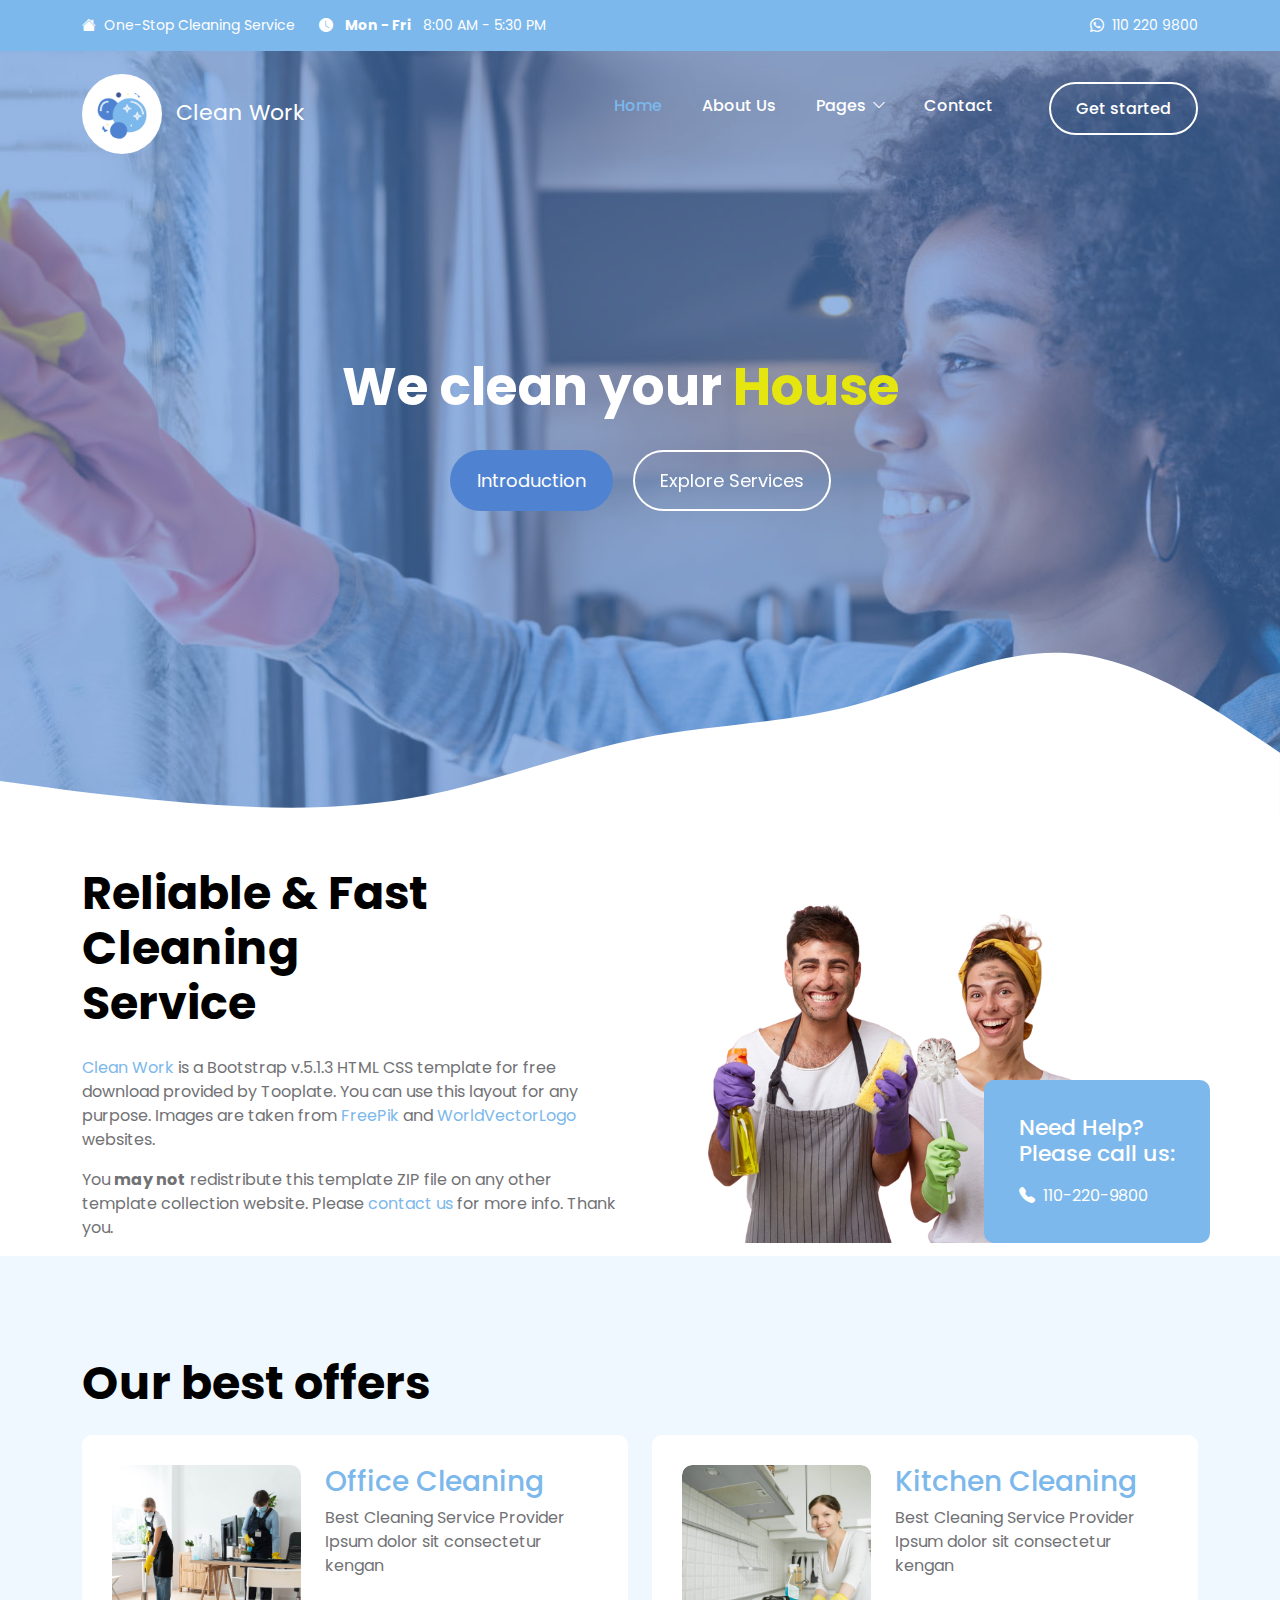
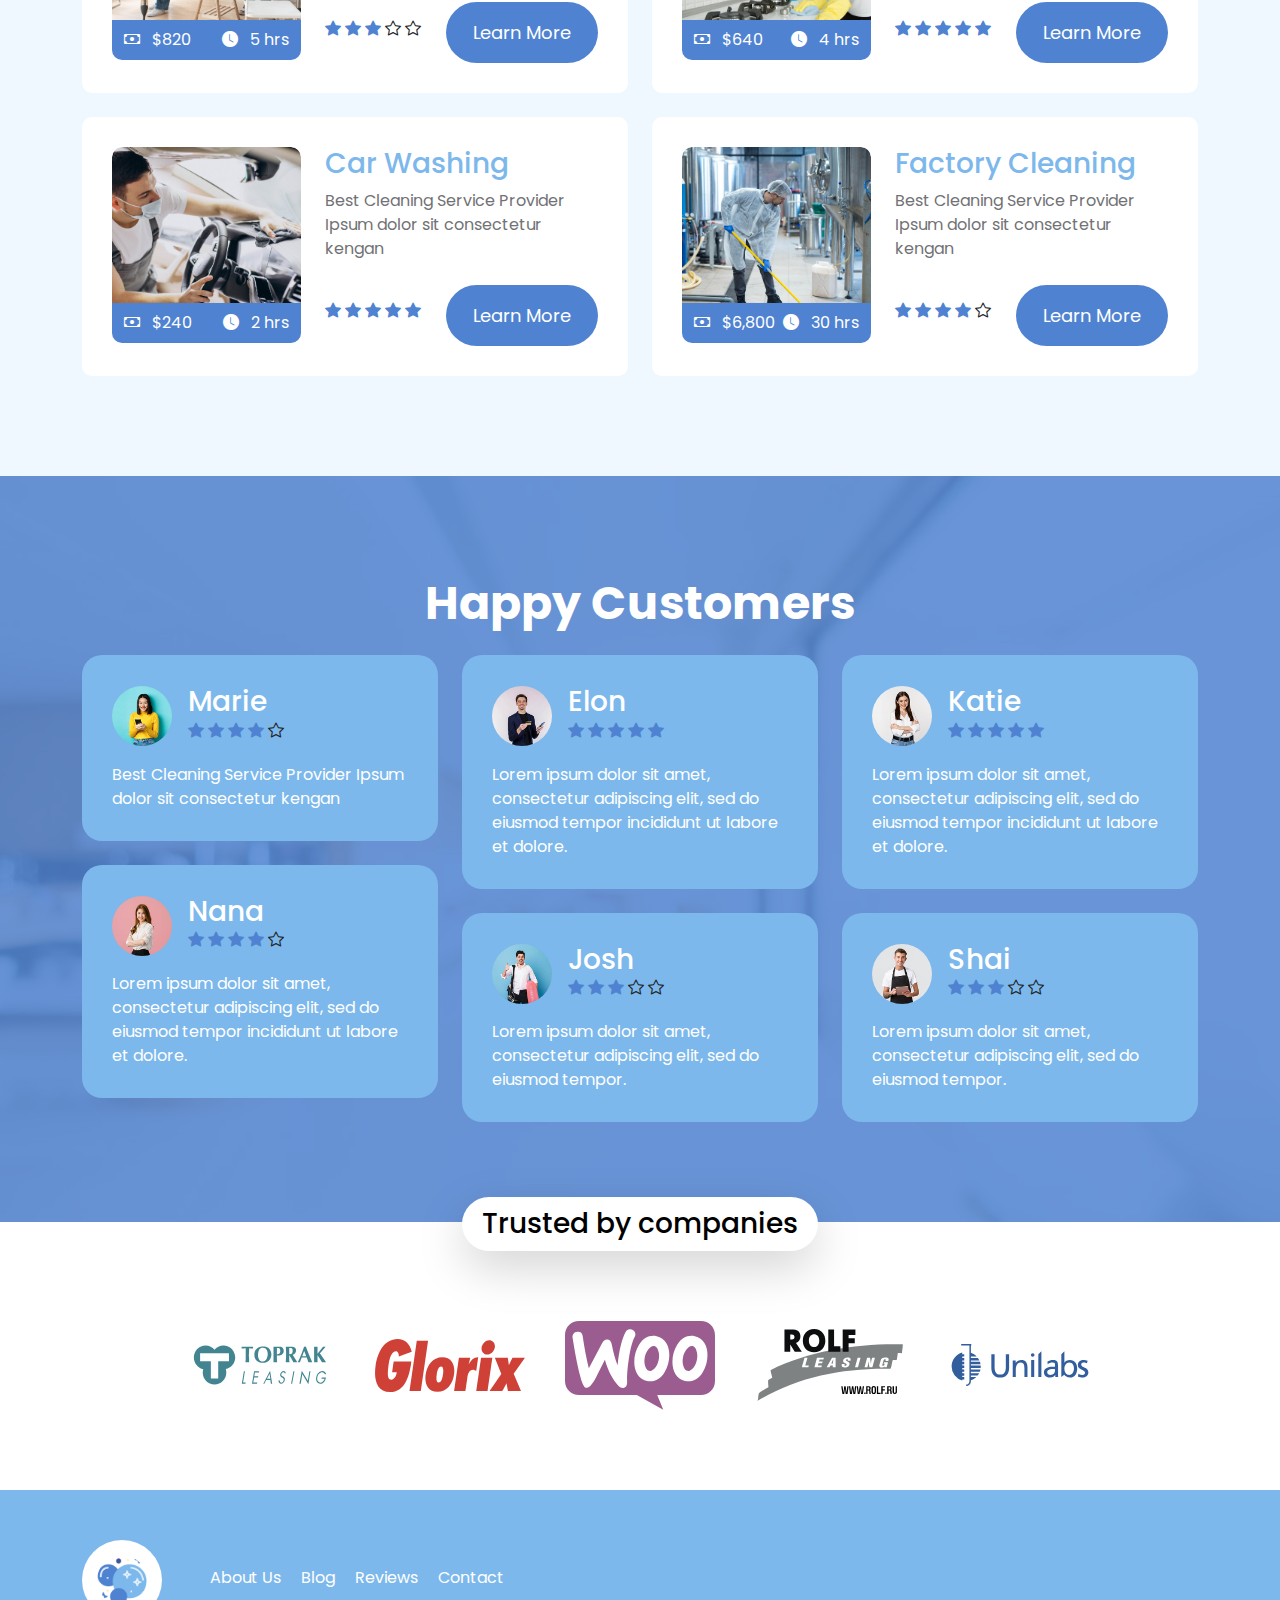
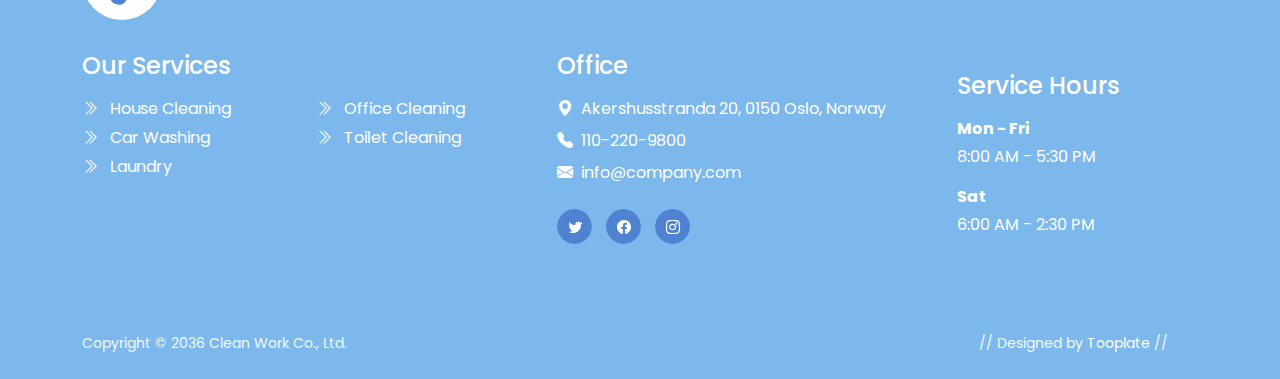
==== index.html @ 223ca3a1 "Initial Set up" ====
<!doctype html>
<html lang="en">
    <head>
        <meta charset="utf-8">
        <meta name="viewport" content="width=device-width, initial-scale=1">

        <meta name="description" content="">
        <meta name="author" content="">

        <title>Clean Work HTML CSS Template</title>

        <!-- CSS FILES -->        
        <link rel="preconnect" href="https://fonts.googleapis.com">
        
        <link rel="preconnect" href="https://fonts.gstatic.com" crossorigin>
        
        <link href="https://fonts.googleapis.com/css2?family=Poppins:ital,wght@0,400;0,500;0,700;1,400&display=swap" rel="stylesheet">

        <link href="css/bootstrap.min.css" rel="stylesheet">

        <link href="css/bootstrap-icons.css" rel="stylesheet">

        <link href="css/tooplate-clean-work.css" rel="stylesheet">

<!--

Tooplate 2132 Clean Work

https://www.tooplate.com/view/2132-clean-work

Free Bootstrap 5 HTML Template

-->
    </head>
    
    <body>

        <header class="site-header">
            <div class="container">
                <div class="row">
                    
                    <div class="col-lg-12 col-12 d-flex flex-wrap">
                        <p class="d-flex me-4 mb-0">
                            <i class="bi-house-fill me-2"></i>
                            One-Stop Cleaning Service
                        </p>

                        <p class="d-flex d-lg-block d-md-block d-none me-4 mb-0">
                            <i class="bi-clock-fill me-2"></i>
                            <strong class="me-2">Mon - Fri</strong> 8:00 AM - 5:30 PM
                        </p>

                        <p class="site-header-icon-wrap text-white d-flex mb-0 ms-auto">
                            <i class="site-header-icon bi-whatsapp me-2"></i>

                            <a href="tel: 110-220-9800" class="text-white">
                                110 220 9800
                            </a>
                        </p>
                    </div>

                </div>
            </div>
        </header>

        <nav class="navbar navbar-expand-lg">
            <div class="container">
                <a class="navbar-brand" href="index.html">
                    <img src="images/bubbles.png" class="logo img-fluid" alt="">

                    <span class="ms-2">Clean Work</span>
                </a>

                <button class="navbar-toggler" type="button" data-bs-toggle="collapse" data-bs-target="#navbarNav" aria-controls="navbarNav" aria-expanded="false" aria-label="Toggle navigation">
                    <span class="navbar-toggler-icon"></span>
                </button>

                <div class="collapse navbar-collapse" id="navbarNav">
                    <ul class="navbar-nav ms-auto">
                        <li class="nav-item">
                            <a class="nav-link active" href="index.html">Home</a>
                        </li>

                        <li class="nav-item">
                            <a class="nav-link" href="about.html">About Us</a>
                        </li>

                        <li class="nav-item dropdown">
                            <a class="nav-link dropdown-toggle" href="#section_5" id="navbarLightDropdownMenuLink" role="button" data-bs-toggle="dropdown" aria-expanded="false">Pages</a>

                            <ul class="dropdown-menu dropdown-menu-light" aria-labelledby="navbarLightDropdownMenuLink">
                                <li><a class="dropdown-item" href="services.html">Our Services</a></li>

                                <li><a class="dropdown-item" href="coming-soon.html">Coming Soon</a></li>

                                <li><a class="dropdown-item" href="page-404.html">Page 404</a></li>
                            </ul>
                        </li>

                        <li class="nav-item">
                            <a class="nav-link" href="contact.html">Contact</a>
                        </li>

                        <li class="nav-item ms-3">
                            <a class="nav-link custom-btn custom-border-btn custom-btn-bg-white btn" href="#">Get started</a>
                        </li>
                    </ul>
                </div>
            </div>
        </nav>

        <main>

            <section class="hero-section hero-section-full-height d-flex justify-content-center align-items-center">
                <div class="section-overlay"></div>

                <div class="container">
                    <div class="row">

                        <div class="col-lg-7 col-12 text-center mx-auto">
                            <h1 class="cd-headline rotate-1 text-white mb-4 pb-2">
                                <span>We clean your</span>
                                <span class="cd-words-wrapper">
                                    <b class="is-visible">House</b>
                                    <b>Office</b>
                                    <b>Kitchen</b>
                                </span>
                            </h1>

                            <a class="custom-btn btn button button--atlas smoothscroll me-3" href="#intro-section">
                                <span>Introduction</span>

                                <div class="marquee" aria-hidden="true">
                                    <div class="marquee__inner">
                                        <span>Introduction</span>
                                        <span>Introduction</span>
                                        <span>Introduction</span>
                                        <span>Introduction</span>
                                    </div>
                                </div>
                            </a>

                            <a class="custom-btn custom-border-btn custom-btn-bg-white btn button button--pan smoothscroll" href="#services-section">
                                <span>Explore Services</span>
                            </a>
                        </div>

                    </div>
                </div>

                <svg xmlns="http://www.w3.org/2000/svg" viewBox="0 0 1440 320"><path fill="#ffffff" fill-opacity="1" d="M0,224L40,229.3C80,235,160,245,240,250.7C320,256,400,256,480,240C560,224,640,192,720,176C800,160,880,160,960,138.7C1040,117,1120,75,1200,80C1280,85,1360,139,1400,165.3L1440,192L1440,320L1400,320C1360,320,1280,320,1200,320C1120,320,1040,320,960,320C880,320,800,320,720,320C640,320,560,320,480,320C400,320,320,320,240,320C160,320,80,320,40,320L0,320Z"></path></svg>
            </section>


            <section class="intro-section" id="intro-section">
                <div class="container">
                    <div class="row justify-content-lg-center align-items-center">

                        <div class="col-lg-6 col-12">
                            <h2 class="mb-4">Reliable &amp; Fast Cleaning <br> Service</h2>

                            <p><a href="#">Clean Work</a> is a Bootstrap v.5.1.3 HTML CSS template for free download provided by Tooplate. You can use this layout for any purpose. Images are taken from <a rel="nofollow" href="https://www.freepik.com/" target="_blank">FreePik</a> and <a rel="nofollow" href="https://worldvectorlogo.com/" target="_blank">WorldVectorLogo</a> websites.</p>
                            <p>You <strong>may not</strong> redistribute this template ZIP file on any other template collection website. Please <a href="https://www.tooplate.com/contact" target="_blank">contact us</a> for more info. Thank you.</p>
                        </div>

                        <div class="col-lg-6 col-12 custom-block-wrap">
                            <img src="images/male-wearing-apron-female-white-t-shirt-smiling-broadly-being-glad-clean.png" class="img-fluid">

                            <div class="custom-block d-flex flex-column">
                                <h6 class="text-white mb-3">Need Help? <br> Please call us:</h6>

                                <p class="d-flex mb-0">
                                    <i class="bi-telephone-fill custom-icon me-2"></i>

                                    <a href="tel: 110-220-9800">
                                        110-220-9800
                                    </a>
                                </p>
                            </div>
                        </div>

                    </div>
                </div>
            </section>


            <section class="services-section section-padding section-bg" id="services-section">                
                <div class="container">
                    <div class="row">

                        <div class="col-lg-12 col-12">
                            <h2 class="mb-4">Our best offers</h2>
                        </div>

                        <div class="col-lg-6 col-12">
                            <div class="services-thumb">
                                <div class="row">
                                    <div class="col-lg-5 col-md-5 col-12">
                                        <div class="services-image-wrap">
                                            <a href="services-detail.html">
                                                <img src="images/services/people-taking-care-office-cleaning.jpg" class="services-image img-fluid" alt="">
                                                <img src="images/services/person-taking-care-office.jpg" class="services-image services-image-hover img-fluid" alt="">

                                                <div class="services-icon-wrap">
                                                    <div class="d-flex justify-content-between align-items-center">
                                                        <p class="text-white mb-0">
                                                            <i class="bi-cash me-2"></i>
                                                            $820
                                                        </p>

                                                        <p class="text-white mb-0">
                                                            <i class="bi-clock-fill me-2"></i>
                                                            5 hrs
                                                        </p>
                                                    </div>                                                    
                                                </div>
                                            </a>
                                        </div>
                                    </div>

                                    <div class="col-lg-7 col-md-7 col-12 d-flex align-items-center">
                                        <div class="services-info mt-4 mt-lg-0 mt-md-0">
                                            <h4 class="services-title mb-1 mb-lg-2">
                                                <a class="services-title-link" href="services-detail.html">Office Cleaning</a>
                                            </h4>

                                            <p>Best Cleaning Service Provider Ipsum dolor sit consectetur kengan</p>

                                            <div class="d-flex flex-wrap align-items-center">
                                                <div class="reviews-icons">
                                                    <i class="bi-star-fill"></i>
                                                    <i class="bi-star-fill"></i>
                                                    <i class="bi-star-fill"></i>
                                                    <i class="bi-star"></i>
                                                    <i class="bi-star"></i>
                                                </div>

                                                <a href="services-detail.html" class="custom-btn btn button button--atlas mt-2 ms-auto">
                                                    <span>Learn More</span>

                                                    <div class="marquee" aria-hidden="true">
                                                        <div class="marquee__inner">
                                                            <span>Learn More</span>
                                                            <span>Learn More</span>
                                                            <span>Learn More</span>
                                                            <span>Learn More</span>
                                                        </div>
                                                    </div>
                                                </a>
                                            </div>
                                        </div>
                                    </div>
                                </div>
                            </div>
                        </div>

                        <div class="col-lg-6 col-12">
                            <div class="services-thumb">
                                <div class="row">
                                    <div class="col-lg-5 col-md-5 col-12">
                                        <div class="services-image-wrap">
                                            <a href="services-detail.html">
                                                <img src="images/services/young-smiling-woman-wearing-rubber-gloves-cleaning-stove.jpg" class="services-image img-fluid" alt="">
                                                <img src="images/services/woman-holding-rag-detergent-cleaning-cooker.jpg" class="services-image services-image-hover img-fluid" alt="">

                                                <div class="services-icon-wrap">
                                                    <div class="d-flex justify-content-between align-items-center">
                                                        <p class="text-white mb-0">
                                                            <i class="bi-cash me-2"></i>
                                                            $640
                                                        </p>

                                                        <p class="text-white mb-0">
                                                            <i class="bi-clock-fill me-2"></i>
                                                            4 hrs
                                                        </p>
                                                    </div>                                                    
                                                </div>
                                            </a>
                                        </div>
                                    </div>

                                    <div class="col-lg-7 col-md-7 col-12 d-flex align-items-center">
                                        <div class="services-info mt-4 mt-lg-0 mt-md-0">
                                            <h4 class="services-title mb-1 mb-lg-2">
                                                <a class="services-title-link" href="services-detail.html">Kitchen Cleaning</a>
                                            </h4>

                                            <p>Best Cleaning Service Provider Ipsum dolor sit consectetur kengan</p>

                                            <div class="d-flex flex-wrap align-items-center">
                                                <div class="reviews-icons">
                                                    <i class="bi-star-fill"></i>
                                                    <i class="bi-star-fill"></i>
                                                    <i class="bi-star-fill"></i>
                                                    <i class="bi-star-fill"></i>
                                                    <i class="bi-star-fill"></i>
                                                </div>

                                                <a href="services-detail.html" class="custom-btn btn button button--atlas mt-2 ms-auto">
                                                    <span>Learn More</span>

                                                    <div class="marquee" aria-hidden="true">
                                                        <div class="marquee__inner">
                                                            <span>Learn More</span>
                                                            <span>Learn More</span>
                                                            <span>Learn More</span>
                                                            <span>Learn More</span>
                                                        </div>
                                                    </div>
                                                </a>
                                            </div>
                                        </div>
                                    </div>
                                </div>
                            </div>
                        </div>

                        <div class="col-lg-6 col-12">
                            <div class="services-thumb mb-lg-0">
                                <div class="row">
                                    <div class="col-lg-5 col-md-5 col-12">
                                        <div class="services-image-wrap">
                                            <a href="services-detail.html">
                                                <img src="images/services/man-polishing-car-inside-car-service.jpg" class="services-image img-fluid" alt="">
                                                <img src="images/services/man-polishing-car-inside.jpg" class="services-image services-image-hover img-fluid" alt="">

                                                <div class="services-icon-wrap">
                                                    <div class="d-flex justify-content-between align-items-center">
                                                        <p class="text-white mb-0">
                                                            <i class="bi-cash me-2"></i>
                                                            $240
                                                        </p>

                                                        <p class="text-white mb-0">
                                                            <i class="bi-clock-fill me-2"></i>
                                                            2 hrs
                                                        </p>
                                                    </div>                                                    
                                                </div>
                                            </a>
                                        </div>
                                    </div>

                                    <div class="col-lg-7 col-md-7 col-12 d-flex align-items-center">
                                        <div class="services-info mt-4 mt-lg-0 mt-md-0">
                                            <h4 class="services-title mb-1 mb-lg-2">
                                                <a class="services-title-link" href="services-detail.html">Car Washing</a>
                                            </h4>

                                            <p>Best Cleaning Service Provider Ipsum dolor sit consectetur kengan</p>

                                            <div class="d-flex flex-wrap align-items-center">
                                                <div class="reviews-icons">
                                                    <i class="bi-star-fill"></i>
                                                    <i class="bi-star-fill"></i>
                                                    <i class="bi-star-fill"></i>
                                                    <i class="bi-star-fill"></i>
                                                    <i class="bi-star-fill"></i>
                                                </div>

                                                <a href="services-detail.html" class="custom-btn btn button button--atlas mt-2 ms-auto">
                                                    <span>Learn More</span>

                                                    <div class="marquee" aria-hidden="true">
                                                        <div class="marquee__inner">
                                                            <span>Learn More</span>
                                                            <span>Learn More</span>
                                                            <span>Learn More</span>
                                                            <span>Learn More</span>
                                                        </div>
                                                    </div>
                                                </a>
                                            </div>
                                        </div>
                                    </div>
                                </div>
                            </div>
                        </div>

                        <div class="col-lg-6 col-12">
                            <div class="services-thumb mb-lg-0">
                                <div class="row">
                                    <div class="col-lg-5 col-md-5 col-12">
                                        <div class="services-image-wrap">
                                            <a href="services-detail.html">
                                                <img src="images/services/professional-industrial-cleaner-protective-uniform-cleaning-floor-food-processing-plant.jpg" class="services-image img-fluid" alt="">
                                                <img src="images/services/close-up-mop-cleaning-industrial-plant-floor.jpg" class="services-image services-image-hover img-fluid" alt="">

                                                <div class="services-icon-wrap">
                                                    <div class="d-flex justify-content-between align-items-center">
                                                        <p class="text-white mb-0">
                                                            <i class="bi-cash me-2"></i>
                                                            $6,800
                                                        </p>

                                                        <p class="text-white mb-0">
                                                            <i class="bi-clock-fill me-2"></i>
                                                            30 hrs
                                                        </p>
                                                    </div>                                                    
                                                </div>
                                            </a>
                                        </div>
                                    </div>

                                    <div class="col-lg-7 col-md-7 col-12 d-flex align-items-center">
                                        <div class="services-info mt-4 mt-lg-0 mt-md-0">
                                            <h4 class="services-title mb-1 mb-lg-2">
                                                <a class="services-title-link" href="services-detail.html">Factory Cleaning</a>
                                            </h4>

                                            <p>Best Cleaning Service Provider Ipsum dolor sit consectetur kengan</p>

                                            <div class="d-flex flex-wrap align-items-center">
                                                <div class="reviews-icons">
                                                    <i class="bi-star-fill"></i>
                                                    <i class="bi-star-fill"></i>
                                                    <i class="bi-star-fill"></i>
                                                    <i class="bi-star-fill"></i>
                                                    <i class="bi-star"></i>
                                                </div>

                                                <a href="services-detail.html" class="custom-btn btn button button--atlas mt-2 ms-auto">
                                                    <span>Learn More</span>

                                                    <div class="marquee" aria-hidden="true">
                                                        <div class="marquee__inner">
                                                            <span>Learn More</span>
                                                            <span>Learn More</span>
                                                            <span>Learn More</span>
                                                            <span>Learn More</span>
                                                        </div>
                                                    </div>
                                                </a>
                                            </div>
                                        </div>
                                    </div>
                                </div>
                            </div>
                        </div>

                    </div>
                </div>
            </section>


            <section class="testimonial-section section-padding section-bg">
                <div class="section-overlay"></div>

                <div class="container">
                    <div class="row">

                        <div class="col-lg-12 col-12 text-center">
                            <h2 class="text-white mb-4">Happy Customers</h2>
                        </div>

                        <div class="col-lg-4 col-12">
                            <div class="featured-block">
                                <div class="d-flex align-items-center mb-3">
                                    <img src="images/avatar/happy-customer-01.jpg" class="avatar-image img-fluid">

                                    <div class="ms-3">
                                        <h4 class="mb-0">Marie</h4>

                                        <div class="reviews-icons mb-1">
                                            <i class="bi-star-fill"></i>
                                            <i class="bi-star-fill"></i>
                                            <i class="bi-star-fill"></i>
                                            <i class="bi-star-fill"></i>
                                            <i class="bi-star"></i>
                                        </div>
                                    </div>
                                </div>

                                <p class="mb-0">Best Cleaning Service Provider Ipsum dolor sit consectetur kengan</p>
                            </div>

                            <div class="featured-block mb-lg-0">
                                <div class="d-flex align-items-center mb-3">
                                    <img src="images/avatar/happy-customer-02.jpg" class="avatar-image img-fluid">

                                    <div class="ms-3">
                                        <h4 class="mb-0">Nana</h4>

                                        <div class="reviews-icons mb-1">
                                            <i class="bi-star-fill"></i>
                                            <i class="bi-star-fill"></i>
                                            <i class="bi-star-fill"></i>
                                            <i class="bi-star-fill"></i>
                                            <i class="bi-star"></i>
                                        </div>
                                    </div>
                                </div>

                                <p class="mb-0">Lorem ipsum dolor sit amet, consectetur adipiscing elit, sed do eiusmod tempor incididunt ut labore et dolore.</p>
                            </div>
                        </div>

                        <div class="col-lg-4 col-12">
                            <div class="featured-block">
                                <div class="d-flex align-items-center mb-3">
                                    <img src="images/avatar/happy-customer-03.jpg" class="avatar-image img-fluid">

                                    <div class="ms-3">
                                        <h4 class="mb-0">Elon</h4>

                                        <div class="reviews-icons mb-1">
                                            <i class="bi-star-fill"></i>
                                            <i class="bi-star-fill"></i>
                                            <i class="bi-star-fill"></i>
                                            <i class="bi-star-fill"></i>
                                            <i class="bi-star-fill"></i>
                                        </div>
                                    </div>
                                </div>

                                <p class="mb-0">Lorem ipsum dolor sit amet, consectetur adipiscing elit, sed do eiusmod tempor incididunt ut labore et dolore.</p>
                            </div>

                            <div class="featured-block mb-lg-0">
                                <div class="d-flex align-items-center mb-3">
                                    <img src="images/avatar/happy-customer-04.jpg" class="avatar-image img-fluid">

                                    <div class="ms-3">
                                        <h4 class="mb-0">Josh</h4>

                                        <div class="reviews-icons mb-1">
                                            <i class="bi-star-fill"></i>
                                            <i class="bi-star-fill"></i>
                                            <i class="bi-star-fill"></i>
                                            <i class="bi-star"></i>
                                            <i class="bi-star"></i>
                                        </div>
                                    </div>
                                </div>

                                <p class="mb-0">Lorem ipsum dolor sit amet, consectetur adipiscing elit, sed do eiusmod tempor.</p>
                            </div>
                        </div>

                        <div class="col-lg-4 col-12">
                            <div class="featured-block">
                                <div class="d-flex align-items-center mb-3">
                                    <img src="images/avatar/happy-customer-05.jpg" class="avatar-image img-fluid">

                                    <div class="ms-3">
                                        <h4 class="mb-0">Katie</h4>

                                        <div class="reviews-icons mb-1">
                                            <i class="bi-star-fill"></i>
                                            <i class="bi-star-fill"></i>
                                            <i class="bi-star-fill"></i>
                                            <i class="bi-star-fill"></i>
                                            <i class="bi-star-fill"></i>
                                        </div>
                                    </div>
                                </div>

                                <p class="mb-0">Lorem ipsum dolor sit amet, consectetur adipiscing elit, sed do eiusmod tempor incididunt ut labore et dolore.</p>
                            </div>

                            <div class="featured-block mb-lg-0">
                                <div class="d-flex align-items-center mb-3">
                                    <img src="images/avatar/happy-customer-06.jpg" class="avatar-image img-fluid">

                                    <div class="ms-3">
                                        <h4 class="mb-0">Shai</h4>

                                        <div class="reviews-icons mb-1">
                                            <i class="bi-star-fill"></i>
                                            <i class="bi-star-fill"></i>
                                            <i class="bi-star-fill"></i>
                                            <i class="bi-star"></i>
                                            <i class="bi-star"></i>
                                        </div>
                                    </div>
                                </div>

                                <p class="mb-0">Lorem ipsum dolor sit amet, consectetur adipiscing elit, sed do eiusmod tempor.</p>
                            </div>
                        </div>

                    </div>
                </div>
            </section>


            <section class="partners-section">
                <div class="container">
                    <div class="row justify-content-center align-items-center">

                        <div class="col-lg-12 col-12">
                            <h4 class="partners-section-title bg-white shadow-lg">Trusted by companies</h4>
                        </div>

                        <div class="col-lg-2 col-md-4 col-6">
                            <img src="images/partners/toprak-leasing.svg" class="partners-image img-fluid">
                        </div>

                        <div class="col-lg-2 col-md-4 col-6">
                            <img src="images/partners/glorix.svg" class="partners-image img-fluid">
                        </div>

                        <div class="col-lg-2 col-md-4 col-6">
                            <img src="images/partners/woocommerce.svg" class="partners-image img-fluid">
                        </div>

                        <div class="col-lg-2 col-md-4 col-6">
                            <img src="images/partners/rolf-leasing.svg" class="partners-image img-fluid">
                        </div>

                        <div class="col-lg-2 col-md-4 col-6">
                            <img src="images/partners/unilabs.svg" class="partners-image img-fluid">
                        </div>

                    </div>
                </div>
            </section>
        </main>


        <footer class="site-footer">
            <div class="container">
                <div class="row">

                    <div class="col-lg-12 col-12 d-flex align-items-center mb-4 pb-2">
                        <div>
                            <img src="images/bubbles.png" class="logo img-fluid" alt="">
                        </div>

                        <ul class="footer-menu d-flex flex-wrap ms-5">
                            <li class="footer-menu-item"><a href="#" class="footer-menu-link">About Us</a></li>

                            <li class="footer-menu-item"><a href="#" class="footer-menu-link">Blog</a></li>

                            <li class="footer-menu-item"><a href="#" class="footer-menu-link">Reviews</a></li>

                            <li class="footer-menu-item"><a href="#" class="footer-menu-link">Contact</a></li>
                        </ul>
                    </div>

                    <div class="col-lg-5 col-12 mb-4 mb-lg-0">
                        <h5 class="site-footer-title mb-3">Our Services</h5>

                        <ul class="footer-menu">
                            <li class="footer-menu-item">
                                <a href="#" class="footer-menu-link">
                                    <i class="bi-chevron-double-right footer-menu-link-icon me-2"></i>
                                    House Cleaning
                                </a>
                            </li>

                            <li class="footer-menu-item">
                                <a href="#" class="footer-menu-link">
                                    <i class="bi-chevron-double-right footer-menu-link-icon me-2"></i>
                                    Car Washing
                                </a>
                            </li>

                            <li class="footer-menu-item">
                                <a href="#" class="footer-menu-link">
                                    <i class="bi-chevron-double-right footer-menu-link-icon me-2"></i>
                                    Laundry
                                </a>
                            </li>

                            <li class="footer-menu-item">
                                <a href="#" class="footer-menu-link">
                                    <i class="bi-chevron-double-right footer-menu-link-icon me-2"></i>
                                    Office Cleaning
                                </a>
                            </li>

                            <li class="footer-menu-item">
                                <a href="#" class="footer-menu-link">
                                    <i class="bi-chevron-double-right footer-menu-link-icon me-2"></i>
                                    Toilet Cleaning
                                </a>
                            </li>
                        </ul>
                    </div>

                    <div class="col-lg-4 col-md-6 col-12 mb-4 mb-lg-0 mb-md-0">
                        <h5 class="site-footer-title mb-3">Office</h5>

                        <p class="text-white d-flex mt-3 mb-2">
                            <i class="bi-geo-alt-fill me-2"></i>
                            Akershusstranda 20, 0150 Oslo, Norway
                        </p>

                        <p class="text-white d-flex mb-2">
                            <i class="bi-telephone-fill me-2"></i>

                            <a href="tel: 110-220-9800" class="site-footer-link">
                                110-220-9800
                            </a>
                        </p>

                        <p class="text-white d-flex">
                            <i class="bi-envelope-fill me-2"></i>

                            <a href="mailto:info@company.com" class="site-footer-link">
                                info@company.com
                            </a>
                        </p>

                        <ul class="social-icon mt-4">
                            <li class="social-icon-item">
                                <a href="#" class="social-icon-link button button--skoll">
                                    <span></span>
                                    <span class="bi-twitter"></span>
                                </a>
                            </li>

                            <li class="social-icon-item">
                                <a href="#" class="social-icon-link button button--skoll">
                                    <span></span>
                                    <span class="bi-facebook"></span>
                                </a>
                            </li>

                            <li class="social-icon-item">
                                <a href="#" class="social-icon-link button button--skoll">
                                    <span></span>
                                    <span class="bi-instagram"></span>
                                </a>
                            </li>
                        </ul>
                    </div>

                    <div class="col-lg-3 col-md-6 col-6 mt-3 mt-lg-0 mt-md-0">
                        <div class="featured-block">
                            <h5 class="text-white mb-3">Service Hours</h5>

                            <strong class="d-block text-white mb-1">Mon - Fri</strong>

                            <p class="text-white mb-3">8:00 AM - 5:30 PM</p>

                            <strong class="d-block text-white mb-1">Sat</strong>

                            <p class="text-white mb-0">6:00 AM - 2:30 PM</p>
                        </div>
                    </div>
                </div>
            </div>

            <div class="site-footer-bottom">
                <div class="container">
                    <div class="row">

                        <div class="col-lg-6 col-12">
                            <p class="copyright-text mb-0">Copyright © 2036 Clean Work Co., Ltd.</p>
                        </div>
                        
                        <div class="col-lg-6 col-12 text-end">
                            <p class="copyright-text mb-0">
                            // Designed by <a href="https://www.tooplate.com" target="_parent">Tooplate</a> //</p>
                        </div>
                        
                    </div>
                </div>
            </div>
        </footer>

        <!-- JAVASCRIPT FILES -->
        <script src="js/jquery.min.js"></script>
        <script src="js/bootstrap.min.js"></script>
        <script src="js/jquery.backstretch.min.js"></script>
        <script src="js/counter.js"></script>
        <script src="js/countdown.js"></script>
        <script src="js/init.js"></script>
        <script src="js/modernizr.js"></script>
        <script src="js/animated-headline.js"></script>
        <script src="js/custom.js"></script>

    </body>
</html>
---- css/tooplate-clean-work.css ----
/*

Tooplate 2132 Clean Work

https://www.tooplate.com/view/2132-clean-work

*/



/*---------------------------------------
  CUSTOM PROPERTIES ( VARIABLES )             
-----------------------------------------*/
:root {
  --white-color:                  #ffffff;
  --primary-color:                #7cb8eb;
  --secondary-color:              #4f83d1;
  --section-bg-color:             #f0f8ff;
  --custom-btn-bg-color:          #4f83d1;
  --custom-btn-bg-hover-color:    #7cb8eb;
  --dark-color:                   #000000;
  --p-color:                      #717275;
  --border-color:                 #e9eaeb;
  --link-hover-color:             #4f83d1;

  --body-font-family:             'Poppins', sans-serif;

  --h1-font-size:                 52px;
  --h2-font-size:                 46px;
  --h3-font-size:                 32px;
  --h4-font-size:                 28px;
  --h5-font-size:                 24px;
  --h6-font-size:                 22px;
  --p-font-size:                  16px;
  --btn-font-size:                18px;
  --copyright-font-size:          14px;

  --border-radius-large:          100px;
  --border-radius-medium:         20px;
  --border-radius-small:          10px;

  --font-weight-normal:           400;
  --font-weight-medium:           500;
  --font-weight-bold:             700;
}

body {
  background-color: var(--white-color);
  font-family: var(--body-font-family); 
}


/*---------------------------------------
  TYPOGRAPHY               
-----------------------------------------*/

h2,
h3,
h4,
h5,
h6 {
  color: var(--dark-color);
}

h1,
h2,
h3,
h4,
h5,
h6 {
  font-weight: var(--font-weight-medium);
}

h1 {
  font-size: var(--h1-font-size);
  font-weight: var(--font-weight-bold);
}

h2 {
  font-size: var(--h2-font-size);
  font-weight: var(--font-weight-bold);
}

h3 {
  font-size: var(--h3-font-size);
}

h4 {
  font-size: var(--h4-font-size);
}

h5 {
  font-size: var(--h5-font-size);
}

h6 {
  font-size: var(--h6-font-size);
}

p {
  color: var(--p-color);
  font-size: var(--p-font-size);
  font-weight: var(--font-weight-normal);
}

ul li {
  color: var(--p-color);
  font-size: var(--p-font-size);
  font-weight: var(--font-weight-normal);
}

a, 
button {
  touch-action: manipulation;
  transition: all 0.3s;
}

a {
  display: inline-block;
  color: var(--primary-color);
  text-decoration: none;
}

a:hover {
  color: var(--link-hover-color);
}

b,
strong {
  font-weight: var(--font-weight-bold);
}

.page-404-title {
  color: var(--secondary-color);
  font-size: 10rem;
}


/*---------------------------------------
  SECTION               
-----------------------------------------*/
.section-padding {
  padding-top: 100px;
  padding-bottom: 100px;
}

.section-bg {
  background-color: var(--section-bg-color);
}

.section-overlay {
  background-color: var(--secondary-color);
  position: absolute;
  top: 0;
  left: 0;
  pointer-events: none;
  width: 100%;
  height: 100%;
  opacity: 0.6;
}

.testimonial-section .section-overlay {
  opacity: 0.85;
}

.section-overlay + .container {
  position: relative;
}


/*---------------------------------------
  ANIMATED HEADLINE               
-----------------------------------------*/
.cd-words-wrapper {
  display: inline-block;
  position: relative;
  text-align: left;
}

.cd-words-wrapper b {
  color: #e5e50f;
  display: inline-block;
  position: absolute;
  white-space: nowrap;
  left: 0;
  top: 0;
}

.cd-words-wrapper b.is-visible {
  position: relative;
}

.no-js .cd-words-wrapper b {
  opacity: 0;
}

.no-js .cd-words-wrapper b.is-visible {
  opacity: 1;
}

.cd-headline.rotate-1 .cd-words-wrapper {
  -webkit-perspective: 300px;
  -moz-perspective: 300px;
  perspective: 300px;
}

.cd-headline.rotate-1 b {
  opacity: 0;
  -webkit-transform-origin: 50% 100%;
  -moz-transform-origin: 50% 100%;
  -ms-transform-origin: 50% 100%;
  -o-transform-origin: 50% 100%;
  transform-origin: 50% 100%;
  -webkit-transform: rotateX(180deg);
  -moz-transform: rotateX(180deg);
  -ms-transform: rotateX(180deg);
  -o-transform: rotateX(180deg);
  transform: rotateX(180deg);
}

.cd-headline.rotate-1 b.is-visible {
  opacity: 1;
  -webkit-transform: rotateX(0deg);
  -moz-transform: rotateX(0deg);
  -ms-transform: rotateX(0deg);
  -o-transform: rotateX(0deg);
  transform: rotateX(0deg);
  -webkit-animation: cd-rotate-1-in 1.2s;
  -moz-animation: cd-rotate-1-in 1.2s;
  animation: cd-rotate-1-in 1.2s;
}

.cd-headline.rotate-1 b.is-hidden {
  -webkit-transform: rotateX(180deg);
  -moz-transform: rotateX(180deg);
  -ms-transform: rotateX(180deg);
  -o-transform: rotateX(180deg);
  transform: rotateX(180deg);
  -webkit-animation: cd-rotate-1-out 1.2s;
  -moz-animation: cd-rotate-1-out 1.2s;
  animation: cd-rotate-1-out 1.2s;
}

@-webkit-keyframes cd-rotate-1-in {
  0% {
    -webkit-transform: rotateX(180deg);
    opacity: 0;
  }
  35% {
    -webkit-transform: rotateX(120deg);
    opacity: 0;
  }
  65% {
    opacity: 0;
  }
  100% {
    -webkit-transform: rotateX(360deg);
    opacity: 1;
  }
}

@-moz-keyframes cd-rotate-1-in {
  0% {
    -moz-transform: rotateX(180deg);
    opacity: 0;
  }
  35% {
    -moz-transform: rotateX(120deg);
    opacity: 0;
  }
  65% {
    opacity: 0;
  }
  100% {
    -moz-transform: rotateX(360deg);
    opacity: 1;
  }
}

@keyframes cd-rotate-1-in {
  0% {
    -webkit-transform: rotateX(180deg);
    -moz-transform: rotateX(180deg);
    -ms-transform: rotateX(180deg);
    -o-transform: rotateX(180deg);
    transform: rotateX(180deg);
    opacity: 0;
  }
  35% {
    -webkit-transform: rotateX(120deg);
    -moz-transform: rotateX(120deg);
    -ms-transform: rotateX(120deg);
    -o-transform: rotateX(120deg);
    transform: rotateX(120deg);
    opacity: 0;
  }
  65% {
    opacity: 0;
  }
  100% {
    -webkit-transform: rotateX(360deg);
    -moz-transform: rotateX(360deg);
    -ms-transform: rotateX(360deg);
    -o-transform: rotateX(360deg);
    transform: rotateX(360deg);
    opacity: 1;
  }
}

@-webkit-keyframes cd-rotate-1-out {
  0% {
    -webkit-transform: rotateX(0deg);
    opacity: 1;
  }
  35% {
    -webkit-transform: rotateX(-40deg);
    opacity: 1;
  }
  65% {
    opacity: 0;
  }
  100% {
    -webkit-transform: rotateX(180deg);
    opacity: 0;
  }
}

@-moz-keyframes cd-rotate-1-out {
  0% {
    -moz-transform: rotateX(0deg);
    opacity: 1;
  }
  35% {
    -moz-transform: rotateX(-40deg);
    opacity: 1;
  }
  65% {
    opacity: 0;
  }
  100% {
    -moz-transform: rotateX(180deg);
    opacity: 0;
  }
}

@keyframes cd-rotate-1-out {
  0% {
    -webkit-transform: rotateX(0deg);
    -moz-transform: rotateX(0deg);
    -ms-transform: rotateX(0deg);
    -o-transform: rotateX(0deg);
    transform: rotateX(0deg);
    opacity: 1;
  }
  35% {
    -webkit-transform: rotateX(-40deg);
    -moz-transform: rotateX(-40deg);
    -ms-transform: rotateX(-40deg);
    -o-transform: rotateX(-40deg);
    transform: rotateX(-40deg);
    opacity: 1;
  }
  65% {
    opacity: 0;
  }
  100% {
    -webkit-transform: rotateX(180deg);
    -moz-transform: rotateX(180deg);
    -ms-transform: rotateX(180deg);
    -o-transform: rotateX(180deg);
    transform: rotateX(180deg);
    opacity: 0;
  }
}


/*---------------------------------------
  CUSTOM LINK               
-----------------------------------------*/
.link {
  cursor: pointer;
  position: relative;
  white-space: nowrap;
}

.link::before,
.link::after {
  position: absolute;
  width: 100%;
  height: 1px;
  background: currentColor;
  top: 100%;
  left: 0;
  pointer-events: none;
}

.link::before {
  content: '';
}

.link--herse::before {
  display: none;
}

.link__graphic {
  position: absolute;
  top: 0;
  left: 0;
  pointer-events: none;
  fill: none;
  stroke: var(--dark-color);
  stroke-width: 1px;
}

.link__graphic--stroke path {
  stroke-dasharray: 1;
  stroke-dashoffset: 1;
}

.link:hover .link__graphic--stroke path {
  stroke-dashoffset: 0;
}

.link__graphic--arc {
  top: 73%;
  left: -23%;
}

.link__graphic--arc path {
  transition: stroke-dashoffset 0.4s cubic-bezier(0.7, 0, 0.3, 1);
}

.link:hover .link__graphic--arc path {
  transition-timing-function: cubic-bezier(0.8, 1, 0.7, 1);
  transition-duration: 0.3s;
}

.button {
  display: inline-block;
  position: relative;
}

.button::before,
.button::after {
  position: absolute;
  top: 0;
  left: 0;
  width: 100%;
  height: 100%;
}

.button--atlas > span {
  display: inline-block;
}

.button--atlas:hover > span {
  opacity: 0;
}

.marquee {
  position: absolute;
  top: 0;
  left: 0;
  width: 100%;
  overflow: hidden;
  pointer-events: none;
}

.marquee__inner {
  width: fit-content;
  display: flex;
  position: relative;
  --offset: 1rem;
  --move-initial: calc(-25% + var(--offset));
  --move-final: calc(-50% + var(--offset));
  transform: translate3d(var(--move-initial), 0, 0);
  animation: marquee 1s linear infinite;
  animation-play-state: paused;
  opacity: 0;
}

.button--atlas:hover .marquee__inner {
  animation-play-state: running;
  opacity: 1;
  transition-duration: 0.4s;
}

.marquee span {
  text-align: center;
  white-space: nowrap;
  font-style: italic;
  padding: 15px;
}

@keyframes marquee {
  0% {
    transform: translate3d(var(--move-initial), 0, 0);
  }

  100% {
    transform: translate3d(var(--move-final), 0, 0);
  }
}

.button--pan {
  overflow: hidden;
}

.button--pan span {
  position: relative;
}

.button--pan::before {
  content: '';
  transition: transform 0.3s cubic-bezier(0.7, 0, 0.2, 1);
}

.button--pan:hover::before {
  background: transparent;
  transform: translate3d(0,-100%,0);
}


/*---------------------------------------
  CUSTOM BLOCK               
-----------------------------------------*/
.custom-block-wrap {
  position: relative;
}

.custom-block-wrap .custom-block {
  position: absolute;
  bottom: 0;
  right: 0;
}

.custom-block {
  background-color: var(--primary-color);
  border-radius: var(--border-radius-small);
  padding: 35px;
}

.custom-block .custom-icon,
.custom-block a {
  color: var(--white-color);
}


/*---------------------------------------
  CUSTOM ICON COLOR               
-----------------------------------------*/
.custom-icon {
  color: var(--secondary-color);
}

.bi-star-fill {
  color: var(--custom-btn-bg-color);
}


/*---------------------------------------
  AVATAR IMAGE - TESTIMONIAL               
-----------------------------------------*/
.avatar-image {
  border-radius: var(--border-radius-large);
  width: 60px;
  height: 60px;
  object-fit: cover;
}


/*---------------------------------------
  CUSTOM BUTTON               
-----------------------------------------*/
.custom-btn {
  background: var(--custom-btn-bg-color);
  border: 2px solid transparent;
  border-radius: var(--border-radius-large);
  color: var(--white-color);
  font-size: var(--btn-font-size);
  font-weight: var(--font-weight-normal);
  line-height: normal;
  transition: all 0.3s;
  padding: 15px 25px;
}

.navbar-expand-lg .navbar-nav .nav-link.custom-btn {
  margin-top: 8px;
  margin-right: 0;
  padding: 12px 25px;
}

.custom-btn:hover {
  background: var(--custom-btn-bg-hover-color);
  color: var(--white-color);
}

.custom-border-btn {
  background: transparent;
  border: 2px solid var(--custom-btn-bg-color);
  color: var(--custom-btn-bg-color);
}

.navbar-expand-lg .navbar-nav .nav-link.custom-btn:hover,
.custom-border-btn:hover {
  background: var(--custom-btn-bg-hover-color);
  border-color: transparent;
  color: var(--white-color);
}

.custom-btn-bg-white {
  border-color: var(--white-color);
  color: var(--white-color);
}


/*---------------------------------------
  NAVIGATION              
-----------------------------------------*/
.navbar {
  background: transparent;
  position: absolute;
  top: 49px;
  right: 0;
  left: 0;
  z-index: 9;
  padding-top: 20px;
  padding-bottom: 20px;
}

.navbar-brand,
.navbar-brand:hover {
  color: var(--white-color);
  font-size: var(--h6-font-size);
  font-weight: var(--font-weight-light);
}

.logo {
  background-color: var(--white-color);
  border-radius: var(--border-radius-large);
  width: 80px;
  height: 80px;
  padding: 15px;
}

.navbar-expand-lg .navbar-nav .nav-link {
  margin: 20px;
  padding: 0;
}

.navbar-nav .nav-link {
  display: inline-block;
  color: var(--white-color);
  font-size: var(--p-font-size);
  font-weight: var(--font-weight-medium);
  position: relative;
  padding-top: 15px;
  padding-bottom: 15px;
}

.navbar-nav .nav-link.active, 
.navbar-nav .nav-link:hover {
  background: transparent;
  color: var(--primary-color);
}

.dropdown-menu {
  background: var(--white-color);
  box-shadow: 0 1rem 3rem rgba(0,0,0,.175);
  border: 0;
  display: inherit;
  opacity: 0;
  min-width: 9rem;
  margin-top: 20px;
  padding: 13px 0 10px 0;
  transition: all 0.3s;
  pointer-events: none;
}

.dropdown-menu::before {
  content: "";
  width: 0;
  height: 0;
  border-left: 20px solid transparent;
  border-right: 20px solid transparent;
  border-bottom: 15px solid var(--white-color);
  position: absolute;
  top: -10px;
  left: 10px;
}

.dropdown-item {
  display: inline-block;
  color: var(--p-bg-color);
  font-size: var(--menu-font-size);
  font-weight: var(--font-weight-medium);
  position: relative;
  padding-top: 0;
  padding-bottom: 7px;
}

.dropdown-item.active, 
.dropdown-item:active,
.dropdown-item:focus, 
.dropdown-item:hover {
  background: transparent;
  color: var(--primary-color);
}

.dropdown-toggle::after {
  content: "\f282";
  display: inline-block;
  font-family: bootstrap-icons !important;
  font-size: var(--copyright-font-size);
  font-style: normal;
  font-weight: normal !important;
  font-variant: normal;
  text-transform: none;
  line-height: 1;
  vertical-align: -.125em;
  -webkit-font-smoothing: antialiased;
  -moz-osx-font-smoothing: grayscale;
  position: relative;
  left: 2px;
  border: 0;
}

@media screen and (min-width: 992px) {
  .dropdown:hover .dropdown-menu {
    opacity: 1;
    margin-top: 0;
    pointer-events: auto;
  }
}

.navbar-toggler {
  border: 0;
  padding: 0;
  cursor: pointer;
  margin: 0;
  width: 30px;
  height: 35px;
  outline: none;
}

.navbar-toggler:focus {
  outline: none;
  box-shadow: none;
}

.navbar-toggler[aria-expanded="true"] .navbar-toggler-icon {
  background: transparent;
}

.navbar-toggler[aria-expanded="true"] .navbar-toggler-icon:before,
.navbar-toggler[aria-expanded="true"] .navbar-toggler-icon:after {
  transition: top 300ms 50ms ease, -webkit-transform 300ms 350ms ease;
  transition: top 300ms 50ms ease, transform 300ms 350ms ease;
  transition: top 300ms 50ms ease, transform 300ms 350ms ease, -webkit-transform 300ms 350ms ease;
  top: 0;
}

.navbar-toggler[aria-expanded="true"] .navbar-toggler-icon:before {
  transform: rotate(45deg);
}

.navbar-toggler[aria-expanded="true"] .navbar-toggler-icon:after {
  transform: rotate(-45deg);
}

.navbar-toggler .navbar-toggler-icon {
  background: var(--dark-color);
  transition: background 10ms 300ms ease;
  display: block;
  width: 30px;
  height: 2px;
  position: relative;
}

.navbar-toggler .navbar-toggler-icon:before,
.navbar-toggler .navbar-toggler-icon:after {
  transition: top 300ms 350ms ease, -webkit-transform 300ms 50ms ease;
  transition: top 300ms 350ms ease, transform 300ms 50ms ease;
  transition: top 300ms 350ms ease, transform 300ms 50ms ease, -webkit-transform 300ms 50ms ease;
  position: absolute;
  right: 0;
  left: 0;
  background: var(--dark-color);
  width: 30px;
  height: 2px;
  content: '';
}

.navbar-toggler .navbar-toggler-icon::before {
  top: -8px;
}

.navbar-toggler .navbar-toggler-icon::after {
  top: 8px;
}


/*---------------------------------------
  SITE HEADER              
-----------------------------------------*/
.site-header {
  background: var(--primary-color);
  position: relative;
  z-index: 22;
  padding-top: 15px;
  padding-bottom: 15px;
}

.site-header p,
.site-header p a,
.site-header .social-icon-link {
  color: var(--white-color);
  font-size: var(--copyright-font-size);
}

.site-header .social-icon {
  text-align: right;
}

.site-header .social-icon-link {
  background: transparent;
  width: inherit;
  height: inherit;
  line-height: inherit;
  margin-right: 15px;
}

.site-header-icon {
  display: inline-block;
}


/*---------------------------------------
  HERO        
-----------------------------------------*/
.hero-section {
  position: relative;
  overflow: hidden;
  padding-top: 100px;
  padding-bottom: 100px;
  min-height: 680px;
}

.hero-section .container {
  position: relative;
  z-index: 2;
}

.hero-section svg {
  position: absolute;
  bottom: -50px;
  right: 0;
  left: 0;
  pointer-events: none;
}

@media screen and (min-width: 991px) {
  .hero-section-full-height {
    height: 85vh;
  }
}


/*---------------------------------------
  INTRO        
-----------------------------------------*/
.intro-section {
  padding-top: 50px;
}


/*---------------------------------------
  BANNER        
-----------------------------------------*/
.banner-section {
  background-image: url('../images/high-angle-woman-cleaning-floors.jpg');
  background-repeat: no-repeat;
  background-position: center;
  background-size: cover;
  position: relative;
  overflow: hidden;
  min-height: 340px;
  padding-top: 100px;
  padding-bottom: 50px;
}

.banner-section .breadcrumb {
  margin-bottom: 0;
}

.breadcrumb-item+.breadcrumb-item::before,
.breadcrumb-item.active {
  color: var(--white-color);
}


/*---------------------------------------
  COUNTDOWN              
-----------------------------------------*/
.countdown-section {
  position: relative;
}

.countdown-section-title {
  position: absolute;
  top: 0;
  right: 0;
  bottom: 0;
}

.countdown {
  text-align: center;
  padding-left: 0;
}

.countdown-item {
  list-style: none;
  flex: 0 0 13%;
  margin: 15px;
}

.countdown-text {
  background: var(--section-bg-color);
  border-radius: 6px;
  color: var(--secondary-color);
  font-size: var(--p-font-size);
  position: relative;
  padding: 4px 8px;
}

.countdown-text::before {
  content: "";
  display: block;
  margin: auto;
  width: 0;
  height: 0;
  border-bottom: 5px solid var(--section-bg-color);
  border-right: 5px solid transparent;
  border-left: 5px solid transparent;
  position: absolute;
  top: -5px;
  right: 0;
  left: 0;
}


/*---------------------------------------
  FEATURED              
-----------------------------------------*/
.featured-image {
  border-radius: var(--border-radius-medium);
}

.featured-block {
  padding: 20px;
}


/*---------------------------------------
  ABOUT              
-----------------------------------------*/
.about-image,
.gallery-image {
  border-radius: var(--border-radius-medium);
}

.team-info {
  background: var(--white-color);
  border-radius: var(--border-radius-medium);
  position: relative;
  padding: 30px;
}

.team-info p {
  margin-bottom: 0;
}

.team-info::before {
  content: "";
  display: block;
  margin: auto;
  width: 0;
  height: 0;
  border-right: 20px solid var(--white-color);
  border-top: 20px solid transparent;
  border-bottom: 20px solid transparent;
  position: absolute;
  left: -20px;
  top: 0;
  bottom: 0;
}

.gallery-image {
  transition: all 0.3s;
}

.gallery-image:hover {
  transform: scale(1.02);
}


/*---------------------------------------
  SERVICES              
-----------------------------------------*/
.services-thumb {
  background-color: var(--white-color);
  border-radius: var(--border-radius-small);
  position: relative;
  overflow: hidden;
  margin-bottom: 24px;
  padding: 30px;
}

.services-thumb.section-bg {
  background: var(--section-bg-color);
}

.services-detail-section .services-image {
  aspect-ratio: 0;
}

.services-image-wrap {
  border-radius: var(--border-radius-small);
  position: relative;
  overflow: hidden;
}

.services-image-wrap:hover .services-image-hover {
  opacity: 1;
}

.services-title-link {
  display: block;
}

.services-image,
.team-image {
  border-radius: var(--border-radius-small);
  display: block;
  aspect-ratio: 1;
  object-fit: cover;
  transition: all 0.5s;
}

.services-image-hover {
  position: absolute;
  top: 0;
  right: 0;
  bottom: 0;
  left: 0;
  opacity: 0;
}

.services-icon-wrap {
  background: var(--secondary-color);
  color: var(--white-color);
  font-size: var(--h3-font-size);
  position: absolute;
  bottom: 0;
  right: 0;
  left: 0;
  transition: opacity 0.5s;
  padding: 8px 12px;
}

.services-icon-wrap .button--skoll {
  width: 100%;
  height: 100%;
}


/*---------------------------------------
  TESTIMONIAL              
-----------------------------------------*/
.testimonial-section {
  background-image: url('../images/coffe-shop-with-wooden-walls-unfocused.jpg');
  background-repeat: no-repeat;
  background-position: center;
  background-size: cover;
  position: relative;
}

.testimonial-section .featured-block {
  background-color: var(--primary-color);
  border-radius: var(--border-radius-medium);
  margin-bottom: 24px;
  padding: 30px;
}

.testimonial-section .featured-block h4,
.testimonial-section .featured-block p {
  color: var(--white-color);
}



/*---------------------------------------
  PARTNERS              
-----------------------------------------*/
.partners-section {
  text-align: center;
  padding-top: 25px;
  padding-bottom: 50px;
}

.partners-section-title {
  border-radius: var(--border-radius-large);
  display: inline-block;
  position: relative;
  bottom: 50px;
  margin-bottom: -50px;
  padding: 10px 20px;
}

.partners-image {
  display: block;
  width: 150px;
  margin: auto;
  transition: all 0.3s;
}

.partners-image:hover {
  transform: scale(1.05);
}


/*---------------------------------------
  COUNTER NUMBERS              
-----------------------------------------*/
.counter-thumb {
  margin: 20px;
  margin-top: 0;
}

.counter-number {
  color: var(--secondary-color);
  display: block;
}

.counter-number,
.counter-number-text {
  color: var(--secondary-color);
  font-size: var(--h1-font-size);
  font-weight: var(--font-weight-bold);
  line-height: normal;
}


/*---------------------------------------
  CONTACT               
-----------------------------------------*/
.contact-section {
  background: var(--white-color);
}

.contact-form {
  background: var(--section-bg-color);
  border-radius: var(--border-radius-small);
  padding: 40px;
}

.contact-info {
  background: var(--white-color);
  border-radius: var(--border-radius-medium);
  display: inline-block;
  margin-top: 20px;
  padding: 40px;
}

.team-info a,
.contact-info h5,
.contact-info h5 a {
  color: var(--p-color);
}

.team-info a:hover,
.contact-info h5 a:hover {
  color: var(--link-hover-color);
}


/*---------------------------------------
  CUSTOM FORM               
-----------------------------------------*/
.custom-form .form-control,
.input-group-file {
  color: var(--p-color);
  margin-bottom: 24px;
  padding-top: 13px;
  padding-bottom: 13px;
  outline: none;
}

.custom-form .form-control:hover,
.custom-form .form-control:focus {
  border-color: var(--secondary-color);
}

.custom-form label {
  margin-bottom: 10px;
}

.custom-form .form-check-group {
  margin-bottom: 20px;
}

.donate-form .form-check-group-donation-frequency {
  padding-right: 0;
}

.form-check-group-donation-frequency + .form-check-group-donation-frequency {
  padding-right: 12px;
  padding-left: 0;
}

.form-check-group-donation-frequency .form-check-label {
  font-weight: var(--font-weight-medium);
}

#DonationFrequencyOne {
  border-top-right-radius: 0;
  border-bottom-right-radius: 0;
}

#DonationFrequencyMonthly {
  border-top-left-radius: 0;
  border-bottom-left-radius: 0;
}

.custom-form .form-check-radio {
  position: relative;
  height: 100%;
  padding-left: 0;
}

.custom-form .input-group-text {
  background: var(--secondary-color);
  border: 0;
  color: var(--white-color);
}

.custom-form .form-check-radio .form-check-label {
  position: absolute;
  top: 50%;
  left: 50%;
  transform: translate(-50%, -50%);
  text-align: center;
}

.form-check-radio .form-check-input[type=radio] {
  background-color: var(--section-bg-color);
  border-radius: .25rem;
  border: 0;
  box-shadow: none;
  outline: none;
  width: 100%;
  margin-top: 0;
  margin-left: 0;
  padding: 25px 50px;
  transition: all 0.3s;
}

.form-check-radio .form-check-input:checked[type=radio] {
  background-image: none;
}

.form-check-radio .form-check-input:checked[type=radio] + .form-check-label,
.form-check-radio .form-check-input:hover + .form-check-label,
.form-check-radio .form-check-input:checked + .form-check-label {
  color: var(--white-color);
}

.form-check-radio .form-check-input:hover,
.form-check-radio .form-check-input:checked {
  background-color: var(--secondary-color);
  border-color: var(--white-color);
}

.input-group-file {
  border-radius: .25rem;
  padding: 13px .75rem;
}

.input-group-file input[type=file] {
  width: 0.1px;
  height: 0.1px;
  opacity: 0;
  overflow: hidden;
  position: absolute;
  z-index: -1;
  padding: 0;
}

.input-group-file .input-group-text {
  background: transparent;
  color: inherit;
  margin-bottom: 0;
  padding: 0;
}

.custom-form button[type="submit"] {
  background: var(--custom-btn-bg-color);
  border: none;
  border-radius: var(--border-radius-large);
  color: var(--white-color);
  font-size: var(--p-font-size);
  font-weight: var(--font-weight-medium);
  transition: all 0.3s;
  margin-bottom: 0;
}

.custom-form button[type="submit"]:hover,
.custom-form button[type="submit"]:focus {
  background: var(--custom-btn-bg-hover-color);
  border-color: transparent;
}

.consulting-form {
  background: var(--white-color);
  border-radius: var(--border-radius-medium);
  position: relative;
  overflow: hidden;
  padding: 45px;
}

.consulting-form-header .form-icon {
  font-size: var(--h2-font-size);
  color: var(--white-color);
}


/*---------------------------------------
  SITE FOOTER              
-----------------------------------------*/
.site-footer {
  background-color: var(--primary-color);
  padding-top: 50px;
}

.site-footer-bottom {
  border-top: 1px solid #7fbcf0;
  position: relative;
  z-index: 2;
  margin-top: 50px;
  padding-top: 25px;
  padding-bottom: 25px;
}

.site-footer .logo {
  background-color: var(--white-color);
  border-radius: var(--border-radius-large);
  width: 80px;
  height: 80px;
  object-fit: cover;
  padding: 15px;
}

.site-footer-title,
.site-footer-link {
  color: var(--white-color);
}

.copyright-text {
  color: var(--section-bg-color);
  font-size: var(--copyright-font-size);
  margin-right: 30px;
}

.site-footer .custom-btn {
  font-size: var(--copyright-font-size);
}

.site-footer .custom-btn:hover {
  background: var(--primary-color);
}

.site-footer-bottom a {
	color: var(--white-color);
}

.site-footer-bottom a:hover {
	color: var(--link-hover-color);
}


/*---------------------------------------
  FOOTER MENU               
-----------------------------------------*/
.footer-menu {
  column-count: 2;
  margin: 0;
  padding: 0;
}

.footer-menu-item {
  list-style: none;
  display: block;
}

.footer-menu-link {
  font-size: var(--p-font-size);
  color: var(--white-color);
  display: inline-block;
  vertical-align: middle;
  margin-right: 20px;
  margin-bottom: 5px;
}


/*---------------------------------------
  SOCIAL ICON               
-----------------------------------------*/
.social-icon {
  margin: 0;
  padding: 0;
}

.social-icon-item {
  list-style: none;
  display: inline-block;
  vertical-align: top;
}

.social-icon-link {
  background: #7fbcf0;
  border-radius: var(--border-radius-large);
  color: var(--white-color);
  font-size: var(--copyright-font-size);
  display: block;
  margin-right: 10px;
  text-align: center;
  width: 35px;
  height: 35px;
  line-height: 36px;
}

.social-icon-link:hover {
  background: var(--primary-color);
  color: var(--white-color);
}

.button--skoll {
  overflow: hidden;
  border-radius: 50%;
  color: var(--white-color);
  width: 35px;
  height: 35px;
}

.button--skoll span {
  display: block;
  position: relative;
}

.button--skoll > span {
  overflow: hidden;
}

.button--skoll:hover > span > span {
  animation: MoveUpInitial 0.2s forwards, MoveUpEnd 0.2s forwards 0.2s;
}

.button--skoll::before {
  content: '';
  background: var(--custom-btn-bg-color);
  width: 100%;
  height: 0;
  padding-bottom: 100%;
  border-radius: 50%;
  transform: translate3d(0,0,0);
  transition: transform 0.3s;
  transition-timing-function: cubic-bezier(0.7, 0, 0.2, 1);
}

.button--skoll:hover::before {
  transform: translate3d(0,100%,0);
}


/*---------------------------------------
  RESPONSIVE STYLES               
-----------------------------------------*/
@media screen and (min-width: 1600px) {
  .intro-section {
    padding-top: 0;
  }
}

@media screen and (max-width: 991px) {
  h1 {
    font-size: 42px;
  }

  h2 {
    font-size: 36px;
  }

  h3 {
    font-size: 32px;
  }

  h4 {
    font-size: 28px;
  }

  h5 {
    font-size: 20px;
  }

  h6 {
    font-size: 18px;
  }

  .section-padding {
    padding-top: 50px;
    padding-bottom: 50px;
  }

  .team-section {
    padding-bottom: 80px;
  }

  .navbar {
    background-color: var(--white-color);
    padding-top: 5px;
    padding-bottom: 5px;
  }

  .navbar-brand,
  .navbar-brand:hover {
    color: var(--primary-color);
  }

  .navbar-nav .nav-link {
    color: var(--p-color);
  }

  .navbar-expand-lg .navbar-nav {
    padding-bottom: 30px;
  }

  .navbar-expand-lg .navbar-nav .nav-link {
    margin: 8px 20px;
  }

  .navbar-expand-lg .navbar-nav .nav-link.custom-btn {
    background-color: var(--custom-btn-bg-color);
    color: var(--white-color);
    margin-left: 0;
  }

  .navbar-nav .dropdown-menu {
    position: relative;
    left: 20px;
    opacity: 1;
    pointer-events: auto;
    max-width: 100px;
    margin-top: 10px;
    margin-bottom: 15px;
  }

  .custom-block-wrap .custom-block {
    right: 12px;
  }

  .site-footer {
    padding-top: 50px;
  }

  .copyright-text-wrap {
    justify-content: center;
  }

  .site-footer-bottom {
    text-align: center;
    margin-top: 50px;
  }

  .site-footer-bottom .footer-menu {
    margin-top: 10px;
    margin-bottom: 10px;
  }
}

@media screen and (max-width: 767px) {

  .custom-btn {
    font-size: 14px;
    padding: 10px 20px;
  }

  .hero-section svg {
    bottom: 0;
  }

  .team-info::before {
    border-top: 0;
    border-bottom: 20px solid var(--white-color);
    border-left: 20px solid transparent;
    border-right: 20px solid transparent;
    top: -20px;
    bottom: auto;
    right: 0;
    left: 0;
  }
}

@media screen and (max-width: 480px) {
  h1 {
    font-size: 40px;
  }

  h2 {
    font-size: 28px;
  }

  h3 {
    font-size: 26px;
  }

  h4 {
    font-size: 22px;
  }

  h5 {
    font-size: 20px;
  }
}
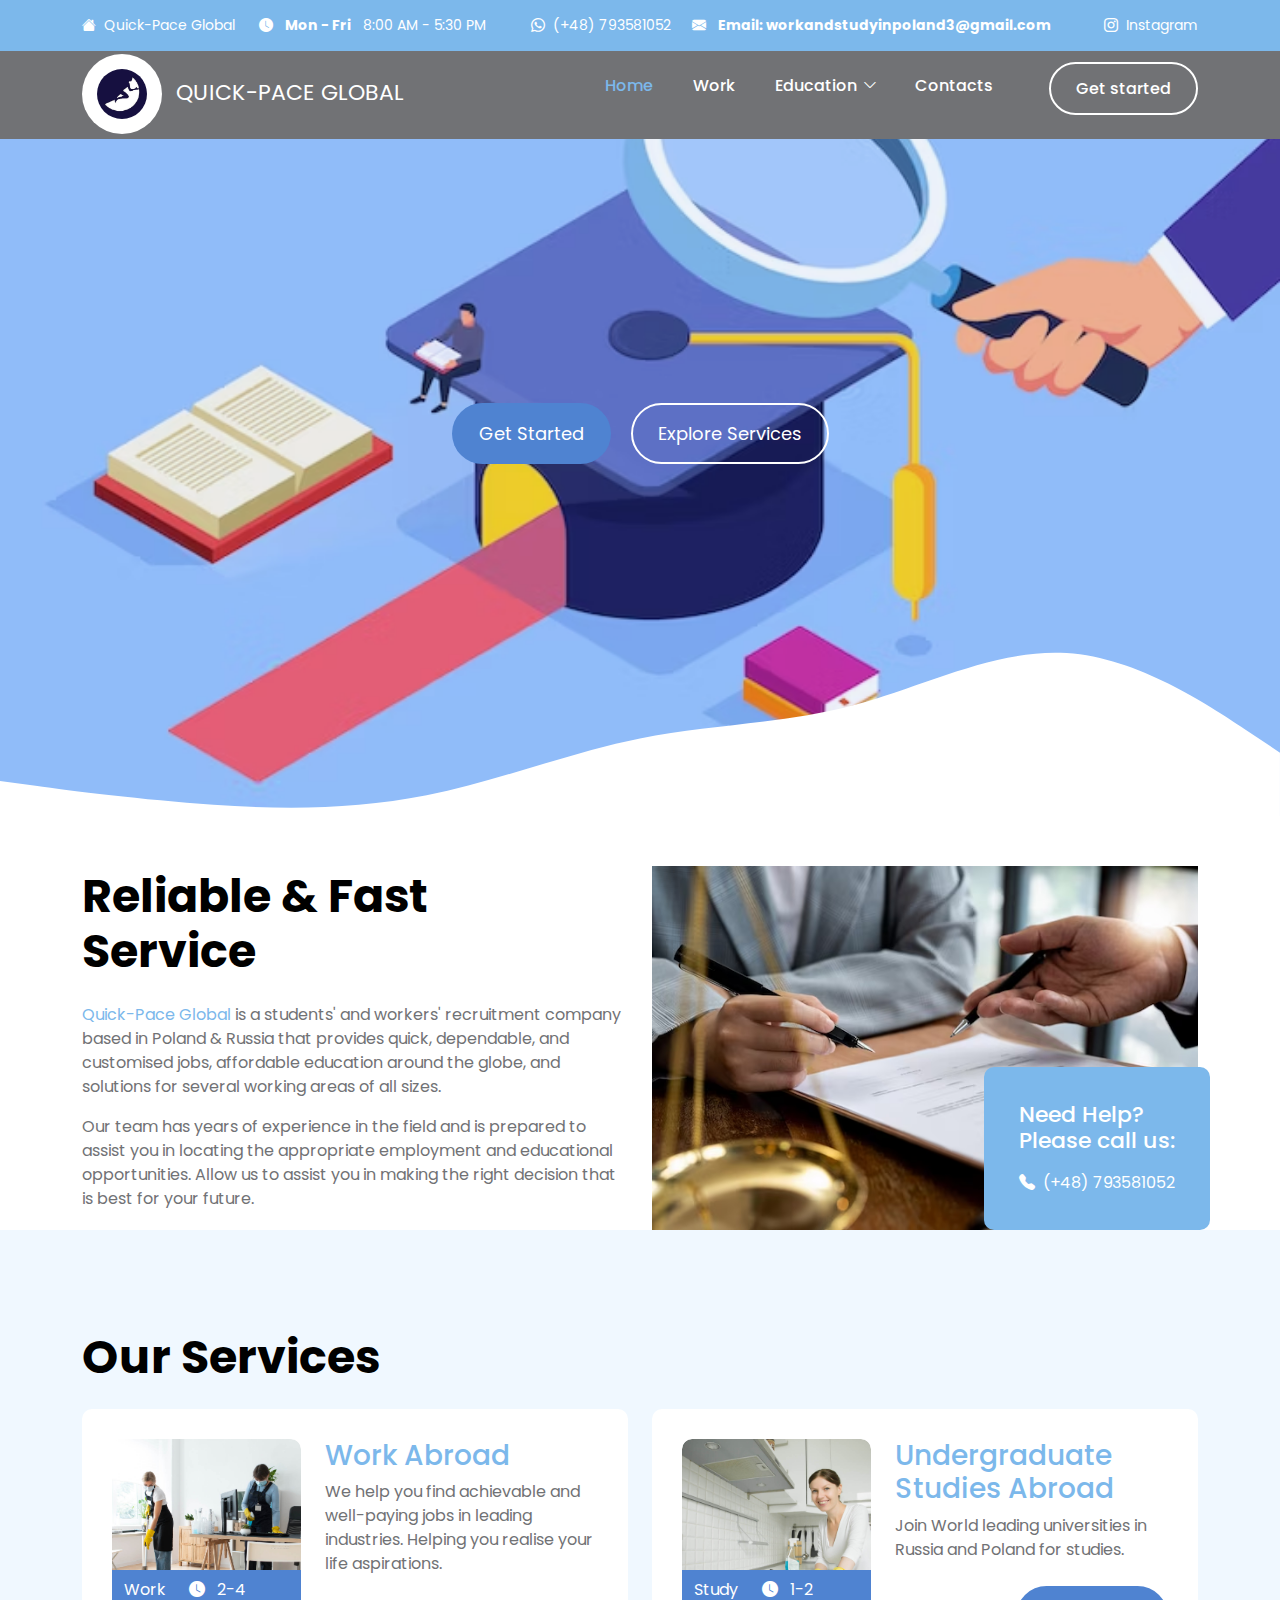
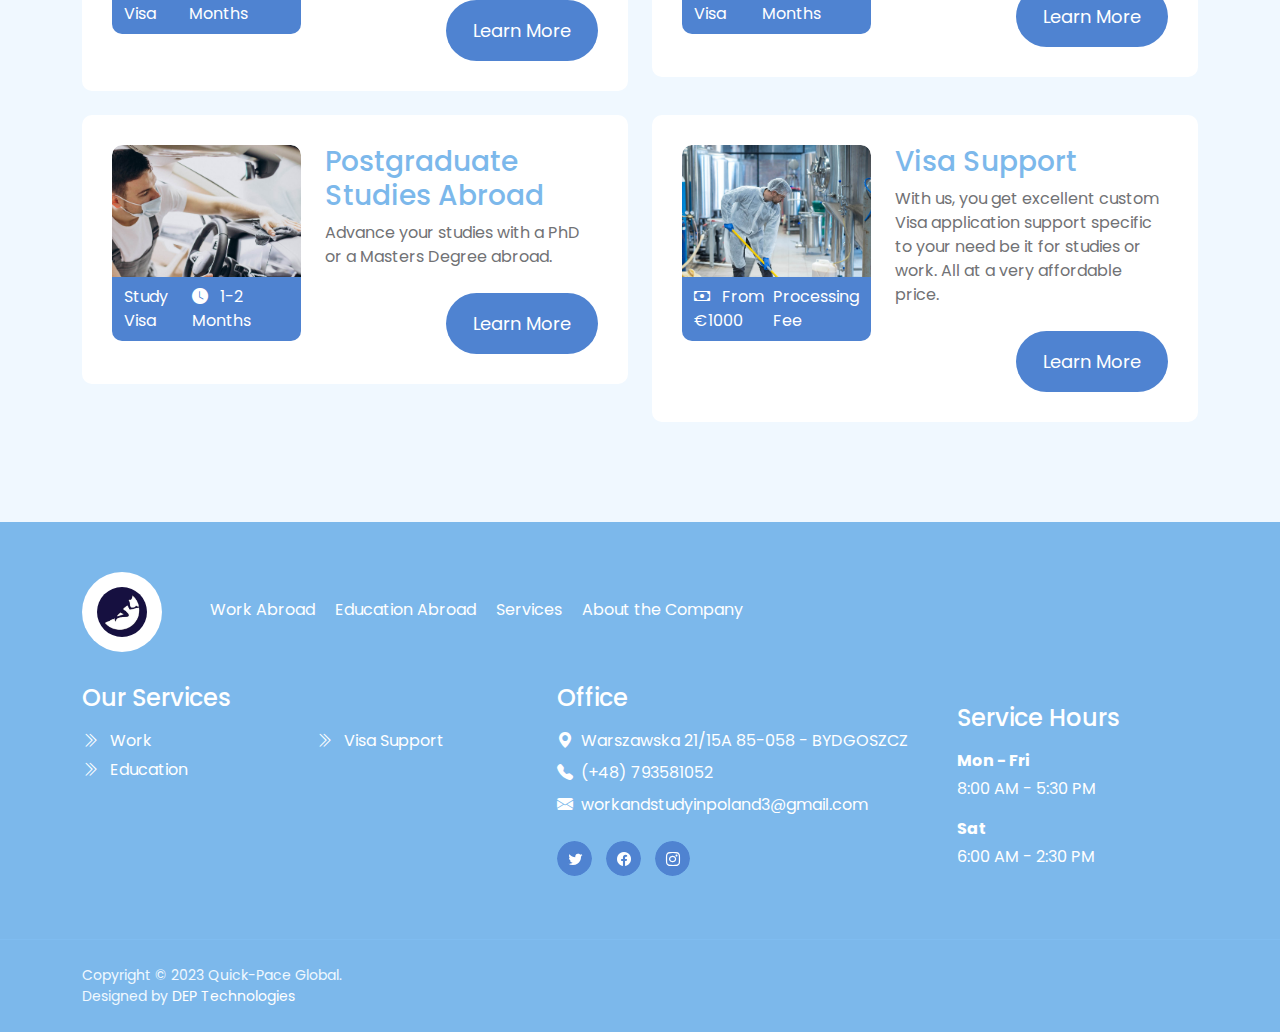
==== commit 5251d04c: "Fix Home Page and Stylesheet" ====
--- a/index.html
+++ b/index.html
@@ -7,7 +7,8 @@
         <meta name="description" content="">
         <meta name="author" content="">
 
-        <title>Clean Work HTML CSS Template</title>
+        <title>Quick-Pace Global</title>
+        <link rel="shortcut icon" href="images/qpg_logo.jpg">
 
         <!-- CSS FILES -->        
         <link rel="preconnect" href="https://fonts.googleapis.com">
@@ -20,17 +21,7 @@
 
         <link href="css/bootstrap-icons.css" rel="stylesheet">
 
-        <link href="css/tooplate-clean-work.css" rel="stylesheet">
-
-<!--
-
-Tooplate 2132 Clean Work
-
-https://www.tooplate.com/view/2132-clean-work
-
-Free Bootstrap 5 HTML Template
-
--->
+        <link href="css/wip.css" rel="stylesheet">
     </head>
     
     <body>
@@ -42,7 +33,7 @@
                     <div class="col-lg-12 col-12 d-flex flex-wrap">
                         <p class="d-flex me-4 mb-0">
                             <i class="bi-house-fill me-2"></i>
-                            One-Stop Cleaning Service
+                            Quick-Pace Global
                         </p>
 
                         <p class="d-flex d-lg-block d-md-block d-none me-4 mb-0">
@@ -53,10 +44,23 @@
                         <p class="site-header-icon-wrap text-white d-flex mb-0 ms-auto">
                             <i class="site-header-icon bi-whatsapp me-2"></i>
 
-                            <a href="tel: 110-220-9800" class="text-white">
-                                110 220 9800
+                            <a href="tel: +48 793581052" class="text-white">
+                                (+48) 793581052  
                             </a>
                         </p>
+                        <p class="d-flex d-lg-block d-md-block d-none me-4 mb-0 ms-auto">
+                            <i class="site-header-icon bi-envelope-fill me-2"></i>
+                            <strong class="me-2">Email: workandstudyinpoland3@gmail.com</strong>
+                        </p>
+
+                        <p class="site-header-icon-wrap text-white d-flex mb-0 ms-auto">
+                            <i class="site-header-icon bi-instagram me-2"></i>
+    
+                            <a href="tel: +48 793581052" class="text-white">
+                                Instagram 
+                            </a>
+                        </p>
+
                     </div>
 
                 </div>
@@ -66,9 +70,9 @@
         <nav class="navbar navbar-expand-lg">
             <div class="container">
                 <a class="navbar-brand" href="index.html">
-                    <img src="images/bubbles.png" class="logo img-fluid" alt="">
-
-                    <span class="ms-2">Clean Work</span>
+                    <img src="images/qpg_logo.jpg" class="logo img-fluid" alt="">
+
+                    <span class="ms-2">QUICK-PACE GLOBAL</span>
                 </a>
 
                 <button class="navbar-toggler" type="button" data-bs-toggle="collapse" data-bs-target="#navbarNav" aria-controls="navbarNav" aria-expanded="false" aria-label="Toggle navigation">
@@ -82,27 +86,28 @@
                         </li>
 
                         <li class="nav-item">
-                            <a class="nav-link" href="about.html">About Us</a>
+                            <a class="nav-link" href="about.html">Work</a>
                         </li>
 
                         <li class="nav-item dropdown">
-                            <a class="nav-link dropdown-toggle" href="#section_5" id="navbarLightDropdownMenuLink" role="button" data-bs-toggle="dropdown" aria-expanded="false">Pages</a>
+                            <a class="nav-link dropdown-toggle" href="#section_5" id="navbarLightDropdownMenuLink"
+                            role="button" data-bs-toggle="dropdown" aria-expanded="false">Education</a>
 
                             <ul class="dropdown-menu dropdown-menu-light" aria-labelledby="navbarLightDropdownMenuLink">
-                                <li><a class="dropdown-item" href="services.html">Our Services</a></li>
-
-                                <li><a class="dropdown-item" href="coming-soon.html">Coming Soon</a></li>
-
-                                <li><a class="dropdown-item" href="page-404.html">Page 404</a></li>
+                                <li><a class="dropdown-item" href="services.html">Undergraduate Studies</a></li>
+
+                                <li><a class="dropdown-item" href="coming-soon.html">Post Graduate Studies</a></li>
+
                             </ul>
                         </li>
 
                         <li class="nav-item">
-                            <a class="nav-link" href="contact.html">Contact</a>
+                            <a class="nav-link" href="contact.html">Contacts</a>
                         </li>
 
                         <li class="nav-item ms-3">
-                            <a class="nav-link custom-btn custom-border-btn custom-btn-bg-white btn" href="#">Get started</a>
+                            <a class="nav-link custom-btn custom-border-btn custom-btn-bg-white btn" 
+                            href="#">Get started</a>
                         </li>
                     </ul>
                 </div>
@@ -113,139 +118,121 @@
 
             <section class="hero-section hero-section-full-height d-flex justify-content-center align-items-center">
                 <div class="section-overlay"></div>
-
+    
                 <div class="container">
                     <div class="row">
-
+    
                         <div class="col-lg-7 col-12 text-center mx-auto">
-                            <h1 class="cd-headline rotate-1 text-white mb-4 pb-2">
-                                <span>We clean your</span>
+<!--                             <h1 class="cd-headline rotate-1 text-white mb-4 pb-2">
                                 <span class="cd-words-wrapper">
-                                    <b class="is-visible">House</b>
-                                    <b>Office</b>
-                                    <b>Kitchen</b>
+                                    <b class="is-visible">Undergraduate Studies</b>
+                                    <b>Postgraduate Studies</b>
+                                    <b>Work Abroad</b>
                                 </span>
-                            </h1>
-
-                            <a class="custom-btn btn button button--atlas smoothscroll me-3" href="#intro-section">
-                                <span>Introduction</span>
-
-                                <div class="marquee" aria-hidden="true">
-                                    <div class="marquee__inner">
-                                        <span>Introduction</span>
-                                        <span>Introduction</span>
-                                        <span>Introduction</span>
-                                        <span>Introduction</span>
-                                    </div>
-                                </div>
+                            </h1> -->
+    
+                            <a class="custom-btn btn button smoothscroll me-3" href="#intro-section">
+                                <span>Get Started</span>
                             </a>
-
-                            <a class="custom-btn custom-border-btn custom-btn-bg-white btn button button--pan smoothscroll" href="#services-section">
+    
+                            <a class="custom-btn custom-border-btn custom-btn-bg-white btn button button--pan smoothscroll"
+                                href="#services-section">
                                 <span>Explore Services</span>
                             </a>
                         </div>
-
-                    </div>
-                </div>
-
-                <svg xmlns="http://www.w3.org/2000/svg" viewBox="0 0 1440 320"><path fill="#ffffff" fill-opacity="1" d="M0,224L40,229.3C80,235,160,245,240,250.7C320,256,400,256,480,240C560,224,640,192,720,176C800,160,880,160,960,138.7C1040,117,1120,75,1200,80C1280,85,1360,139,1400,165.3L1440,192L1440,320L1400,320C1360,320,1280,320,1200,320C1120,320,1040,320,960,320C880,320,800,320,720,320C640,320,560,320,480,320C400,320,320,320,240,320C160,320,80,320,40,320L0,320Z"></path></svg>
+    
+                    </div>
+                </div>
+    
+                <svg xmlns="http://www.w3.org/2000/svg" viewBox="0 0 1440 320">
+                    <path fill="#ffffff" fill-opacity="1"
+                        d="M0,224L40,229.3C80,235,160,245,240,250.7C320,256,400,256,480,240C560,224,640,192,720,176C800,160,880,160,960,138.7C1040,117,1120,75,1200,80C1280,85,1360,139,1400,165.3L1440,192L1440,320L1400,320C1360,320,1280,320,1200,320C1120,320,1040,320,960,320C880,320,800,320,720,320C640,320,560,320,480,320C400,320,320,320,240,320C160,320,80,320,40,320L0,320Z">
+                    </path>
+                </svg>
             </section>
-
-
+    
+    
             <section class="intro-section" id="intro-section">
                 <div class="container">
                     <div class="row justify-content-lg-center align-items-center">
-
+    
                         <div class="col-lg-6 col-12">
-                            <h2 class="mb-4">Reliable &amp; Fast Cleaning <br> Service</h2>
-
-                            <p><a href="#">Clean Work</a> is a Bootstrap v.5.1.3 HTML CSS template for free download provided by Tooplate. You can use this layout for any purpose. Images are taken from <a rel="nofollow" href="https://www.freepik.com/" target="_blank">FreePik</a> and <a rel="nofollow" href="https://worldvectorlogo.com/" target="_blank">WorldVectorLogo</a> websites.</p>
-                            <p>You <strong>may not</strong> redistribute this template ZIP file on any other template collection website. Please <a href="https://www.tooplate.com/contact" target="_blank">contact us</a> for more info. Thank you.</p>
-                        </div>
-
+                            <h2 class="mb-4">Reliable &amp; Fast <br> Service</h2>
+    
+                            <p><a href="#">Quick-Pace Global </a> is a students' and workers' recruitment company based in Poland & Russia that provides quick, dependable, and customised jobs, affordable education around the globe, and solutions for several working areas of all sizes.
+                            </p>
+                            <p>Our team has years of experience in the field and is prepared to assist you in locating the appropriate employment and educational opportunities. Allow us to assist you in making the right decision that is best for your future.</p>
+                        </div>
+    
                         <div class="col-lg-6 col-12 custom-block-wrap">
-                            <img src="images/male-wearing-apron-female-white-t-shirt-smiling-broadly-being-glad-clean.png" class="img-fluid">
-
+                            <img src="images/person-with-documents.avif"
+                                class="img-fluid">
+    
                             <div class="custom-block d-flex flex-column">
                                 <h6 class="text-white mb-3">Need Help? <br> Please call us:</h6>
-
+    
                                 <p class="d-flex mb-0">
                                     <i class="bi-telephone-fill custom-icon me-2"></i>
-
-                                    <a href="tel: 110-220-9800">
-                                        110-220-9800
+    
+                                    <a href="tel: (+48) 793581052">
+                                        (+48) 793581052
                                     </a>
                                 </p>
                             </div>
                         </div>
-
+    
                     </div>
                 </div>
             </section>
-
-
-            <section class="services-section section-padding section-bg" id="services-section">                
+    
+    
+            <section class="services-section section-padding section-bg" id="services-section">
                 <div class="container">
                     <div class="row">
-
+    
                         <div class="col-lg-12 col-12">
-                            <h2 class="mb-4">Our best offers</h2>
-                        </div>
-
+                            <h2 class="mb-4">Our Services</h2>
+                        </div>
+    
                         <div class="col-lg-6 col-12">
                             <div class="services-thumb">
                                 <div class="row">
                                     <div class="col-lg-5 col-md-5 col-12">
                                         <div class="services-image-wrap">
                                             <a href="services-detail.html">
-                                                <img src="images/services/people-taking-care-office-cleaning.jpg" class="services-image img-fluid" alt="">
-                                                <img src="images/services/person-taking-care-office.jpg" class="services-image services-image-hover img-fluid" alt="">
-
+                                                <img src="images/services/people-taking-care-office-cleaning.jpg"
+                                                    class="services-image img-fluid" alt="">
+                                                <img src="images/services/person-taking-care-office.jpg"
+                                                    class="services-image services-image-hover img-fluid" alt="">
+    
                                                 <div class="services-icon-wrap">
                                                     <div class="d-flex justify-content-between align-items-center">
                                                         <p class="text-white mb-0">
-                                                            <i class="bi-cash me-2"></i>
-                                                            $820
-                                                        </p>
-
+                                                            Work Visa
+                                                        </p>
+    
                                                         <p class="text-white mb-0">
                                                             <i class="bi-clock-fill me-2"></i>
-                                                            5 hrs
-                                                        </p>
-                                                    </div>                                                    
+                                                            2-4 Months
+                                                        </p>
+                                                    </div>
                                                 </div>
                                             </a>
                                         </div>
                                     </div>
-
+    
                                     <div class="col-lg-7 col-md-7 col-12 d-flex align-items-center">
                                         <div class="services-info mt-4 mt-lg-0 mt-md-0">
                                             <h4 class="services-title mb-1 mb-lg-2">
-                                                <a class="services-title-link" href="services-detail.html">Office Cleaning</a>
+                                                <a class="services-title-link" href="services-detail.html">Work Abroad</a>
                                             </h4>
-
-                                            <p>Best Cleaning Service Provider Ipsum dolor sit consectetur kengan</p>
-
+    
+                                            <p>We help you find achievable and well-paying jobs in leading industries. Helping you realise your life aspirations. </p>
+    
                                             <div class="d-flex flex-wrap align-items-center">
-                                                <div class="reviews-icons">
-                                                    <i class="bi-star-fill"></i>
-                                                    <i class="bi-star-fill"></i>
-                                                    <i class="bi-star-fill"></i>
-                                                    <i class="bi-star"></i>
-                                                    <i class="bi-star"></i>
-                                                </div>
-
-                                                <a href="services-detail.html" class="custom-btn btn button button--atlas mt-2 ms-auto">
+                                                <a href="services-detail.html"
+                                                    class="custom-btn btn button mt-2 ms-auto">
                                                     <span>Learn More</span>
-
-                                                    <div class="marquee" aria-hidden="true">
-                                                        <div class="marquee__inner">
-                                                            <span>Learn More</span>
-                                                            <span>Learn More</span>
-                                                            <span>Learn More</span>
-                                                            <span>Learn More</span>
-                                                        </div>
-                                                    </div>
                                                 </a>
                                             </div>
                                         </div>
@@ -253,61 +240,48 @@
                                 </div>
                             </div>
                         </div>
-
+    
                         <div class="col-lg-6 col-12">
                             <div class="services-thumb">
                                 <div class="row">
                                     <div class="col-lg-5 col-md-5 col-12">
                                         <div class="services-image-wrap">
                                             <a href="services-detail.html">
-                                                <img src="images/services/young-smiling-woman-wearing-rubber-gloves-cleaning-stove.jpg" class="services-image img-fluid" alt="">
-                                                <img src="images/services/woman-holding-rag-detergent-cleaning-cooker.jpg" class="services-image services-image-hover img-fluid" alt="">
-
+                                                <img src="images/services/young-smiling-woman-wearing-rubber-gloves-cleaning-stove.jpg"
+                                                    class="services-image img-fluid" alt="">
+                                                <img src="images/services/woman-holding-rag-detergent-cleaning-cooker.jpg"
+                                                    class="services-image services-image-hover img-fluid" alt="">
+    
                                                 <div class="services-icon-wrap">
                                                     <div class="d-flex justify-content-between align-items-center">
                                                         <p class="text-white mb-0">
-                                                            <i class="bi-cash me-2"></i>
-                                                            $640
-                                                        </p>
-
+                                                            Study Visa
+                                                        </p>
+    
                                                         <p class="text-white mb-0">
                                                             <i class="bi-clock-fill me-2"></i>
-                                                            4 hrs
-                                                        </p>
-                                                    </div>                                                    
+                                                            1-2 Months
+                                                        </p>
+                                                    </div>
                                                 </div>
                                             </a>
                                         </div>
                                     </div>
-
+    
                                     <div class="col-lg-7 col-md-7 col-12 d-flex align-items-center">
                                         <div class="services-info mt-4 mt-lg-0 mt-md-0">
                                             <h4 class="services-title mb-1 mb-lg-2">
-                                                <a class="services-title-link" href="services-detail.html">Kitchen Cleaning</a>
+                                                <a class="services-title-link" href="services-detail.html">Undergraduate
+                                                    Studies Abroad</a>
                                             </h4>
-
-                                            <p>Best Cleaning Service Provider Ipsum dolor sit consectetur kengan</p>
-
+    
+                                            <p>Join World leading universities in Russia and Poland for studies.</p>
+    
                                             <div class="d-flex flex-wrap align-items-center">
-                                                <div class="reviews-icons">
-                                                    <i class="bi-star-fill"></i>
-                                                    <i class="bi-star-fill"></i>
-                                                    <i class="bi-star-fill"></i>
-                                                    <i class="bi-star-fill"></i>
-                                                    <i class="bi-star-fill"></i>
-                                                </div>
-
-                                                <a href="services-detail.html" class="custom-btn btn button button--atlas mt-2 ms-auto">
+    
+                                                <a href="services-detail.html"
+                                                    class="custom-btn btn button mt-2 ms-auto">
                                                     <span>Learn More</span>
-
-                                                    <div class="marquee" aria-hidden="true">
-                                                        <div class="marquee__inner">
-                                                            <span>Learn More</span>
-                                                            <span>Learn More</span>
-                                                            <span>Learn More</span>
-                                                            <span>Learn More</span>
-                                                        </div>
-                                                    </div>
                                                 </a>
                                             </div>
                                         </div>
@@ -315,61 +289,47 @@
                                 </div>
                             </div>
                         </div>
-
+    
                         <div class="col-lg-6 col-12">
                             <div class="services-thumb mb-lg-0">
                                 <div class="row">
                                     <div class="col-lg-5 col-md-5 col-12">
                                         <div class="services-image-wrap">
                                             <a href="services-detail.html">
-                                                <img src="images/services/man-polishing-car-inside-car-service.jpg" class="services-image img-fluid" alt="">
-                                                <img src="images/services/man-polishing-car-inside.jpg" class="services-image services-image-hover img-fluid" alt="">
-
+                                                <img src="images/services/man-polishing-car-inside-car-service.jpg"
+                                                    class="services-image img-fluid" alt="">
+                                                <img src="images/services/man-polishing-car-inside.jpg"
+                                                    class="services-image services-image-hover img-fluid" alt="">
+    
                                                 <div class="services-icon-wrap">
                                                     <div class="d-flex justify-content-between align-items-center">
                                                         <p class="text-white mb-0">
-                                                            <i class="bi-cash me-2"></i>
-                                                            $240
-                                                        </p>
-
+                                                            Study Visa
+                                                        </p>
+    
                                                         <p class="text-white mb-0">
                                                             <i class="bi-clock-fill me-2"></i>
-                                                            2 hrs
-                                                        </p>
-                                                    </div>                                                    
+                                                            1-2 Months
+                                                        </p>
+                                                    </div>
                                                 </div>
                                             </a>
                                         </div>
                                     </div>
-
+    
                                     <div class="col-lg-7 col-md-7 col-12 d-flex align-items-center">
                                         <div class="services-info mt-4 mt-lg-0 mt-md-0">
                                             <h4 class="services-title mb-1 mb-lg-2">
-                                                <a class="services-title-link" href="services-detail.html">Car Washing</a>
+                                                <a class="services-title-link" href="services-detail.html">Postgraduate
+                                                    Studies Abroad</a>
                                             </h4>
-
-                                            <p>Best Cleaning Service Provider Ipsum dolor sit consectetur kengan</p>
-
+    
+                                            <p>Advance your studies with a PhD or a Masters Degree abroad.</p>
+    
                                             <div class="d-flex flex-wrap align-items-center">
-                                                <div class="reviews-icons">
-                                                    <i class="bi-star-fill"></i>
-                                                    <i class="bi-star-fill"></i>
-                                                    <i class="bi-star-fill"></i>
-                                                    <i class="bi-star-fill"></i>
-                                                    <i class="bi-star-fill"></i>
-                                                </div>
-
-                                                <a href="services-detail.html" class="custom-btn btn button button--atlas mt-2 ms-auto">
+                                                <a href="services-detail.html"
+                                                    class="custom-btn btn button mt-2 ms-auto">
                                                     <span>Learn More</span>
-
-                                                    <div class="marquee" aria-hidden="true">
-                                                        <div class="marquee__inner">
-                                                            <span>Learn More</span>
-                                                            <span>Learn More</span>
-                                                            <span>Learn More</span>
-                                                            <span>Learn More</span>
-                                                        </div>
-                                                    </div>
                                                 </a>
                                             </div>
                                         </div>
@@ -377,61 +337,48 @@
                                 </div>
                             </div>
                         </div>
-
+    
                         <div class="col-lg-6 col-12">
                             <div class="services-thumb mb-lg-0">
                                 <div class="row">
                                     <div class="col-lg-5 col-md-5 col-12">
                                         <div class="services-image-wrap">
                                             <a href="services-detail.html">
-                                                <img src="images/services/professional-industrial-cleaner-protective-uniform-cleaning-floor-food-processing-plant.jpg" class="services-image img-fluid" alt="">
-                                                <img src="images/services/close-up-mop-cleaning-industrial-plant-floor.jpg" class="services-image services-image-hover img-fluid" alt="">
-
+                                                <img src="images/services/professional-industrial-cleaner-protective-uniform-cleaning-floor-food-processing-plant.jpg"
+                                                    class="services-image img-fluid" alt="">
+                                                <img src="images/services/close-up-mop-cleaning-industrial-plant-floor.jpg"
+                                                    class="services-image services-image-hover img-fluid" alt="">
+    
                                                 <div class="services-icon-wrap">
                                                     <div class="d-flex justify-content-between align-items-center">
                                                         <p class="text-white mb-0">
                                                             <i class="bi-cash me-2"></i>
-                                                            $6,800
-                                                        </p>
-
-                                                        <p class="text-white mb-0">
-                                                            <i class="bi-clock-fill me-2"></i>
-                                                            30 hrs
-                                                        </p>
-                                                    </div>                                                    
+                                                            From €1000
+                                                        </p>
+    
+                                                        <p class="text-white mb-0">
+                                                            Processing Fee
+                                                        </p>
+                                                    </div>
                                                 </div>
                                             </a>
                                         </div>
                                     </div>
-
+    
                                     <div class="col-lg-7 col-md-7 col-12 d-flex align-items-center">
                                         <div class="services-info mt-4 mt-lg-0 mt-md-0">
                                             <h4 class="services-title mb-1 mb-lg-2">
-                                                <a class="services-title-link" href="services-detail.html">Factory Cleaning</a>
+                                                <a class="services-title-link" href="services-detail.html">Visa Support</a>
                                             </h4>
-
-                                            <p>Best Cleaning Service Provider Ipsum dolor sit consectetur kengan</p>
-
+    
+                                            <p>With us, you get excellent custom Visa application support specific to your need be it for studies or work.
+                                               All at a very affordable price. 
+                                            </p>
+    
                                             <div class="d-flex flex-wrap align-items-center">
-                                                <div class="reviews-icons">
-                                                    <i class="bi-star-fill"></i>
-                                                    <i class="bi-star-fill"></i>
-                                                    <i class="bi-star-fill"></i>
-                                                    <i class="bi-star-fill"></i>
-                                                    <i class="bi-star"></i>
-                                                </div>
-
-                                                <a href="services-detail.html" class="custom-btn btn button button--atlas mt-2 ms-auto">
+                                                <a href="services-detail.html"
+                                                    class="custom-btn btn button mt-2 ms-auto">
                                                     <span>Learn More</span>
-
-                                                    <div class="marquee" aria-hidden="true">
-                                                        <div class="marquee__inner">
-                                                            <span>Learn More</span>
-                                                            <span>Learn More</span>
-                                                            <span>Learn More</span>
-                                                            <span>Learn More</span>
-                                                        </div>
-                                                    </div>
                                                 </a>
                                             </div>
                                         </div>
@@ -439,181 +386,7 @@
                                 </div>
                             </div>
                         </div>
-
-                    </div>
-                </div>
-            </section>
-
-
-            <section class="testimonial-section section-padding section-bg">
-                <div class="section-overlay"></div>
-
-                <div class="container">
-                    <div class="row">
-
-                        <div class="col-lg-12 col-12 text-center">
-                            <h2 class="text-white mb-4">Happy Customers</h2>
-                        </div>
-
-                        <div class="col-lg-4 col-12">
-                            <div class="featured-block">
-                                <div class="d-flex align-items-center mb-3">
-                                    <img src="images/avatar/happy-customer-01.jpg" class="avatar-image img-fluid">
-
-                                    <div class="ms-3">
-                                        <h4 class="mb-0">Marie</h4>
-
-                                        <div class="reviews-icons mb-1">
-                                            <i class="bi-star-fill"></i>
-                                            <i class="bi-star-fill"></i>
-                                            <i class="bi-star-fill"></i>
-                                            <i class="bi-star-fill"></i>
-                                            <i class="bi-star"></i>
-                                        </div>
-                                    </div>
-                                </div>
-
-                                <p class="mb-0">Best Cleaning Service Provider Ipsum dolor sit consectetur kengan</p>
-                            </div>
-
-                            <div class="featured-block mb-lg-0">
-                                <div class="d-flex align-items-center mb-3">
-                                    <img src="images/avatar/happy-customer-02.jpg" class="avatar-image img-fluid">
-
-                                    <div class="ms-3">
-                                        <h4 class="mb-0">Nana</h4>
-
-                                        <div class="reviews-icons mb-1">
-                                            <i class="bi-star-fill"></i>
-                                            <i class="bi-star-fill"></i>
-                                            <i class="bi-star-fill"></i>
-                                            <i class="bi-star-fill"></i>
-                                            <i class="bi-star"></i>
-                                        </div>
-                                    </div>
-                                </div>
-
-                                <p class="mb-0">Lorem ipsum dolor sit amet, consectetur adipiscing elit, sed do eiusmod tempor incididunt ut labore et dolore.</p>
-                            </div>
-                        </div>
-
-                        <div class="col-lg-4 col-12">
-                            <div class="featured-block">
-                                <div class="d-flex align-items-center mb-3">
-                                    <img src="images/avatar/happy-customer-03.jpg" class="avatar-image img-fluid">
-
-                                    <div class="ms-3">
-                                        <h4 class="mb-0">Elon</h4>
-
-                                        <div class="reviews-icons mb-1">
-                                            <i class="bi-star-fill"></i>
-                                            <i class="bi-star-fill"></i>
-                                            <i class="bi-star-fill"></i>
-                                            <i class="bi-star-fill"></i>
-                                            <i class="bi-star-fill"></i>
-                                        </div>
-                                    </div>
-                                </div>
-
-                                <p class="mb-0">Lorem ipsum dolor sit amet, consectetur adipiscing elit, sed do eiusmod tempor incididunt ut labore et dolore.</p>
-                            </div>
-
-                            <div class="featured-block mb-lg-0">
-                                <div class="d-flex align-items-center mb-3">
-                                    <img src="images/avatar/happy-customer-04.jpg" class="avatar-image img-fluid">
-
-                                    <div class="ms-3">
-                                        <h4 class="mb-0">Josh</h4>
-
-                                        <div class="reviews-icons mb-1">
-                                            <i class="bi-star-fill"></i>
-                                            <i class="bi-star-fill"></i>
-                                            <i class="bi-star-fill"></i>
-                                            <i class="bi-star"></i>
-                                            <i class="bi-star"></i>
-                                        </div>
-                                    </div>
-                                </div>
-
-                                <p class="mb-0">Lorem ipsum dolor sit amet, consectetur adipiscing elit, sed do eiusmod tempor.</p>
-                            </div>
-                        </div>
-
-                        <div class="col-lg-4 col-12">
-                            <div class="featured-block">
-                                <div class="d-flex align-items-center mb-3">
-                                    <img src="images/avatar/happy-customer-05.jpg" class="avatar-image img-fluid">
-
-                                    <div class="ms-3">
-                                        <h4 class="mb-0">Katie</h4>
-
-                                        <div class="reviews-icons mb-1">
-                                            <i class="bi-star-fill"></i>
-                                            <i class="bi-star-fill"></i>
-                                            <i class="bi-star-fill"></i>
-                                            <i class="bi-star-fill"></i>
-                                            <i class="bi-star-fill"></i>
-                                        </div>
-                                    </div>
-                                </div>
-
-                                <p class="mb-0">Lorem ipsum dolor sit amet, consectetur adipiscing elit, sed do eiusmod tempor incididunt ut labore et dolore.</p>
-                            </div>
-
-                            <div class="featured-block mb-lg-0">
-                                <div class="d-flex align-items-center mb-3">
-                                    <img src="images/avatar/happy-customer-06.jpg" class="avatar-image img-fluid">
-
-                                    <div class="ms-3">
-                                        <h4 class="mb-0">Shai</h4>
-
-                                        <div class="reviews-icons mb-1">
-                                            <i class="bi-star-fill"></i>
-                                            <i class="bi-star-fill"></i>
-                                            <i class="bi-star-fill"></i>
-                                            <i class="bi-star"></i>
-                                            <i class="bi-star"></i>
-                                        </div>
-                                    </div>
-                                </div>
-
-                                <p class="mb-0">Lorem ipsum dolor sit amet, consectetur adipiscing elit, sed do eiusmod tempor.</p>
-                            </div>
-                        </div>
-
-                    </div>
-                </div>
-            </section>
-
-
-            <section class="partners-section">
-                <div class="container">
-                    <div class="row justify-content-center align-items-center">
-
-                        <div class="col-lg-12 col-12">
-                            <h4 class="partners-section-title bg-white shadow-lg">Trusted by companies</h4>
-                        </div>
-
-                        <div class="col-lg-2 col-md-4 col-6">
-                            <img src="images/partners/toprak-leasing.svg" class="partners-image img-fluid">
-                        </div>
-
-                        <div class="col-lg-2 col-md-4 col-6">
-                            <img src="images/partners/glorix.svg" class="partners-image img-fluid">
-                        </div>
-
-                        <div class="col-lg-2 col-md-4 col-6">
-                            <img src="images/partners/woocommerce.svg" class="partners-image img-fluid">
-                        </div>
-
-                        <div class="col-lg-2 col-md-4 col-6">
-                            <img src="images/partners/rolf-leasing.svg" class="partners-image img-fluid">
-                        </div>
-
-                        <div class="col-lg-2 col-md-4 col-6">
-                            <img src="images/partners/unilabs.svg" class="partners-image img-fluid">
-                        </div>
-
+    
                     </div>
                 </div>
             </section>
@@ -623,88 +396,77 @@
         <footer class="site-footer">
             <div class="container">
                 <div class="row">
-
+    
                     <div class="col-lg-12 col-12 d-flex align-items-center mb-4 pb-2">
                         <div>
-                            <img src="images/bubbles.png" class="logo img-fluid" alt="">
-                        </div>
-
+                            <img src="images/qpg_logo.jpg" class="logo img-fluid" alt="">
+                        </div>
+    
                         <ul class="footer-menu d-flex flex-wrap ms-5">
-                            <li class="footer-menu-item"><a href="#" class="footer-menu-link">About Us</a></li>
-
-                            <li class="footer-menu-item"><a href="#" class="footer-menu-link">Blog</a></li>
-
-                            <li class="footer-menu-item"><a href="#" class="footer-menu-link">Reviews</a></li>
-
-                            <li class="footer-menu-item"><a href="#" class="footer-menu-link">Contact</a></li>
+                            <li class="footer-menu-item"><a href="#" class="footer-menu-link">Work Abroad</a></li>
+    
+                            <li class="footer-menu-item"><a href="#" class="footer-menu-link">Education Abroad</a></li>
+    
+                            <li class="footer-menu-item"><a href="#" class="footer-menu-link">Services</a></li>
+    
+                            <li class="footer-menu-item"><a href="#" class="footer-menu-link">About the Company</a></li>
                         </ul>
                     </div>
-
+    
                     <div class="col-lg-5 col-12 mb-4 mb-lg-0">
                         <h5 class="site-footer-title mb-3">Our Services</h5>
-
+    
                         <ul class="footer-menu">
                             <li class="footer-menu-item">
                                 <a href="#" class="footer-menu-link">
                                     <i class="bi-chevron-double-right footer-menu-link-icon me-2"></i>
-                                    House Cleaning
+                                    Work
                                 </a>
                             </li>
-
+    
                             <li class="footer-menu-item">
                                 <a href="#" class="footer-menu-link">
                                     <i class="bi-chevron-double-right footer-menu-link-icon me-2"></i>
-                                    Car Washing
+                                    Education
                                 </a>
                             </li>
-
+    
                             <li class="footer-menu-item">
                                 <a href="#" class="footer-menu-link">
                                     <i class="bi-chevron-double-right footer-menu-link-icon me-2"></i>
-                                    Laundry
+                                    Visa Support
                                 </a>
                             </li>
-
                             <li class="footer-menu-item">
-                                <a href="#" class="footer-menu-link">
-                                    <i class="bi-chevron-double-right footer-menu-link-icon me-2"></i>
-                                    Office Cleaning
-                                </a>
-                            </li>
-
-                            <li class="footer-menu-item">
-                                <a href="#" class="footer-menu-link">
-                                    <i class="bi-chevron-double-right footer-menu-link-icon me-2"></i>
-                                    Toilet Cleaning
-                                </a>
+    
                             </li>
                         </ul>
                     </div>
-
+    
                     <div class="col-lg-4 col-md-6 col-12 mb-4 mb-lg-0 mb-md-0">
                         <h5 class="site-footer-title mb-3">Office</h5>
-
+    
                         <p class="text-white d-flex mt-3 mb-2">
                             <i class="bi-geo-alt-fill me-2"></i>
-                            Akershusstranda 20, 0150 Oslo, Norway
-                        </p>
-
+                            Warszawska 21/15A 85-058 - BYDGOSZCZ
+                        </p>
+    
                         <p class="text-white d-flex mb-2">
                             <i class="bi-telephone-fill me-2"></i>
-
-                            <a href="tel: 110-220-9800" class="site-footer-link">
-                                110-220-9800
+    
+                            <a href="tel: (+48) 793581052" class="site-footer-link">
+                                (+48) 793581052
                             </a>
                         </p>
-
+    
                         <p class="text-white d-flex">
                             <i class="bi-envelope-fill me-2"></i>
-
-                            <a href="mailto:info@company.com" class="site-footer-link">
-                                info@company.com
+    
+                            <a href="mailto:workandstudyinpoland3@gmail.com" class="site-footer-link">
+                                workandstudyinpoland3@gmail.com
                             </a>
                         </p>
-
+    
                         <ul class="social-icon mt-4">
                             <li class="social-icon-item">
                                 <a href="#" class="social-icon-link button button--skoll">
@@ -712,14 +474,14 @@
                                     <span class="bi-twitter"></span>
                                 </a>
                             </li>
-
+    
                             <li class="social-icon-item">
                                 <a href="#" class="social-icon-link button button--skoll">
                                     <span></span>
                                     <span class="bi-facebook"></span>
                                 </a>
                             </li>
-
+    
                             <li class="social-icon-item">
                                 <a href="#" class="social-icon-link button button--skoll">
                                     <span></span>
@@ -728,36 +490,34 @@
                             </li>
                         </ul>
                     </div>
-
+    
                     <div class="col-lg-3 col-md-6 col-6 mt-3 mt-lg-0 mt-md-0">
                         <div class="featured-block">
                             <h5 class="text-white mb-3">Service Hours</h5>
-
+    
                             <strong class="d-block text-white mb-1">Mon - Fri</strong>
-
+    
                             <p class="text-white mb-3">8:00 AM - 5:30 PM</p>
-
+    
                             <strong class="d-block text-white mb-1">Sat</strong>
-
+    
                             <p class="text-white mb-0">6:00 AM - 2:30 PM</p>
                         </div>
                     </div>
                 </div>
             </div>
-
+    
             <div class="site-footer-bottom">
                 <div class="container">
                     <div class="row">
-
+    
                         <div class="col-lg-6 col-12">
-                            <p class="copyright-text mb-0">Copyright © 2036 Clean Work Co., Ltd.</p>
-                        </div>
-                        
-                        <div class="col-lg-6 col-12 text-end">
-                            <p class="copyright-text mb-0">
-                            // Designed by <a href="https://www.tooplate.com" target="_parent">Tooplate</a> //</p>
-                        </div>
-                        
+                            <p class="copyright-text mb-0">Copyright © 2023 Quick-Pace Global.</p>
+                        </div>    
+                    </div>
+                    <div class="col-lg-6 col-12">
+                        <p class="copyright-text mb-0">
+                            Designed by <a href="#" target="_parent">DEP Technologies</a></p>
                     </div>
                 </div>
             </div>
--- a/css/wip.css
+++ b/css/wip.css
@@ -0,0 +1,1635 @@
+/*
+
+Tooplate 2132 Clean Work
+
+https://www.tooplate.com/view/2132-clean-work
+
+*/
+
+
+
+/*---------------------------------------
+  CUSTOM PROPERTIES ( VARIABLES )             
+-----------------------------------------*/
+:root {
+  --white-color:                  #ffffff;
+  --primary-color:                #7cb8eb;
+  --secondary-color:              #4f83d1;
+  --section-bg-color:             #f0f8ff;
+  --custom-btn-bg-color:          #4f83d1;
+  --custom-btn-bg-hover-color:    #7cb8eb;
+  --dark-color:                   #000000;
+  --p-color:                      #717275;
+  --border-color:                 #e9eaeb;
+  --link-hover-color:             #4f83d1;
+
+  --body-font-family:             'Poppins', sans-serif;
+
+  --h1-font-size:                 52px;
+  --h2-font-size:                 46px;
+  --h3-font-size:                 32px;
+  --h4-font-size:                 28px;
+  --h5-font-size:                 24px;
+  --h6-font-size:                 22px;
+  --p-font-size:                  16px;
+  --btn-font-size:                18px;
+  --copyright-font-size:          14px;
+
+  --border-radius-large:          100px;
+  --border-radius-medium:         20px;
+  --border-radius-small:          10px;
+
+  --font-weight-normal:           400;
+  --font-weight-medium:           500;
+  --font-weight-bold:             700;
+}
+
+body {
+  background-color: var(--white-color);
+  font-family: var(--body-font-family); 
+}
+
+
+/*---------------------------------------
+  TYPOGRAPHY               
+-----------------------------------------*/
+
+h2,
+h3,
+h4,
+h5,
+h6 {
+  color: var(--dark-color);
+}
+
+h1,
+h2,
+h3,
+h4,
+h5,
+h6 {
+  font-weight: var(--font-weight-medium);
+}
+
+h1 {
+  font-size: var(--h1-font-size);
+  font-weight: var(--font-weight-bold);
+}
+
+h2 {
+  font-size: var(--h2-font-size);
+  font-weight: var(--font-weight-bold);
+}
+
+h3 {
+  font-size: var(--h3-font-size);
+}
+
+h4 {
+  font-size: var(--h4-font-size);
+}
+
+h5 {
+  font-size: var(--h5-font-size);
+}
+
+h6 {
+  font-size: var(--h6-font-size);
+}
+
+p {
+  color: var(--p-color);
+  font-size: var(--p-font-size);
+  font-weight: var(--font-weight-normal);
+}
+
+ul li {
+  color: var(--p-color);
+  font-size: var(--p-font-size);
+  font-weight: var(--font-weight-normal);
+}
+
+a, 
+button {
+  touch-action: manipulation;
+  transition: all 0.3s;
+}
+
+a {
+  display: inline-block;
+  color: var(--primary-color);
+  text-decoration: none;
+}
+
+a:hover {
+  color: var(--link-hover-color);
+}
+
+b,
+strong {
+  font-weight: var(--font-weight-bold);
+}
+
+.page-404-title {
+  color: var(--secondary-color);
+  font-size: 10rem;
+}
+
+
+/*---------------------------------------
+  SECTION               
+-----------------------------------------*/
+.section-padding {
+  padding-top: 100px;
+  padding-bottom: 100px;
+}
+
+.section-bg {
+  background-color: var(--section-bg-color);
+}
+
+.section-overlay {
+  background-color: var(--secondary-color);
+  position: absolute;
+  top: 0;
+  left: 0;
+  pointer-events: none;
+  width: 100%;
+  height: 100%;
+  opacity: 0.1;
+}
+
+.testimonial-section .section-overlay {
+  opacity: 0.85;
+}
+
+.section-overlay + .container {
+  position: relative;
+}
+
+
+/*---------------------------------------
+  ANIMATED HEADLINE               
+-----------------------------------------*/
+.cd-words-wrapper {
+  display: inline-block;
+  position: relative;
+  text-align: left;
+}
+
+.cd-words-wrapper b {
+  color: #e5e50f;
+  display: inline-block;
+  position: absolute;
+  white-space: nowrap;
+  left: 0;
+  top: 0;
+}
+
+.cd-words-wrapper b.is-visible {
+  position: relative;
+}
+
+.no-js .cd-words-wrapper b {
+  opacity: 0;
+}
+
+.no-js .cd-words-wrapper b.is-visible {
+  opacity: 1;
+}
+
+.cd-headline.rotate-1 .cd-words-wrapper {
+  -webkit-perspective: 300px;
+  -moz-perspective: 300px;
+  perspective: 300px;
+}
+
+.cd-headline.rotate-1 b {
+  opacity: 0;
+  -webkit-transform-origin: 50% 100%;
+  -moz-transform-origin: 50% 100%;
+  -ms-transform-origin: 50% 100%;
+  -o-transform-origin: 50% 100%;
+  transform-origin: 50% 100%;
+  -webkit-transform: rotateX(180deg);
+  -moz-transform: rotateX(180deg);
+  -ms-transform: rotateX(180deg);
+  -o-transform: rotateX(180deg);
+  transform: rotateX(180deg);
+}
+
+.cd-headline.rotate-1 b.is-visible {
+  opacity: 1;
+  -webkit-transform: rotateX(0deg);
+  -moz-transform: rotateX(0deg);
+  -ms-transform: rotateX(0deg);
+  -o-transform: rotateX(0deg);
+  transform: rotateX(0deg);
+  -webkit-animation: cd-rotate-1-in 1.2s;
+  -moz-animation: cd-rotate-1-in 1.2s;
+  animation: cd-rotate-1-in 1.2s;
+}
+
+.cd-headline.rotate-1 b.is-hidden {
+  -webkit-transform: rotateX(180deg);
+  -moz-transform: rotateX(180deg);
+  -ms-transform: rotateX(180deg);
+  -o-transform: rotateX(180deg);
+  transform: rotateX(180deg);
+  -webkit-animation: cd-rotate-1-out 1.2s;
+  -moz-animation: cd-rotate-1-out 1.2s;
+  animation: cd-rotate-1-out 1.2s;
+}
+
+@-webkit-keyframes cd-rotate-1-in {
+  0% {
+    -webkit-transform: rotateX(180deg);
+    opacity: 0;
+  }
+  35% {
+    -webkit-transform: rotateX(120deg);
+    opacity: 0;
+  }
+  65% {
+    opacity: 0;
+  }
+  100% {
+    -webkit-transform: rotateX(360deg);
+    opacity: 1;
+  }
+}
+
+@-moz-keyframes cd-rotate-1-in {
+  0% {
+    -moz-transform: rotateX(180deg);
+    opacity: 0;
+  }
+  35% {
+    -moz-transform: rotateX(120deg);
+    opacity: 0;
+  }
+  65% {
+    opacity: 0;
+  }
+  100% {
+    -moz-transform: rotateX(360deg);
+    opacity: 1;
+  }
+}
+
+@keyframes cd-rotate-1-in {
+  0% {
+    -webkit-transform: rotateX(180deg);
+    -moz-transform: rotateX(180deg);
+    -ms-transform: rotateX(180deg);
+    -o-transform: rotateX(180deg);
+    transform: rotateX(180deg);
+    opacity: 0;
+  }
+  35% {
+    -webkit-transform: rotateX(120deg);
+    -moz-transform: rotateX(120deg);
+    -ms-transform: rotateX(120deg);
+    -o-transform: rotateX(120deg);
+    transform: rotateX(120deg);
+    opacity: 0;
+  }
+  65% {
+    opacity: 0;
+  }
+  100% {
+    -webkit-transform: rotateX(360deg);
+    -moz-transform: rotateX(360deg);
+    -ms-transform: rotateX(360deg);
+    -o-transform: rotateX(360deg);
+    transform: rotateX(360deg);
+    opacity: 1;
+  }
+}
+
+@-webkit-keyframes cd-rotate-1-out {
+  0% {
+    -webkit-transform: rotateX(0deg);
+    opacity: 1;
+  }
+  35% {
+    -webkit-transform: rotateX(-40deg);
+    opacity: 1;
+  }
+  65% {
+    opacity: 0;
+  }
+  100% {
+    -webkit-transform: rotateX(180deg);
+    opacity: 0;
+  }
+}
+
+@-moz-keyframes cd-rotate-1-out {
+  0% {
+    -moz-transform: rotateX(0deg);
+    opacity: 1;
+  }
+  35% {
+    -moz-transform: rotateX(-40deg);
+    opacity: 1;
+  }
+  65% {
+    opacity: 0;
+  }
+  100% {
+    -moz-transform: rotateX(180deg);
+    opacity: 0;
+  }
+}
+
+@keyframes cd-rotate-1-out {
+  0% {
+    -webkit-transform: rotateX(0deg);
+    -moz-transform: rotateX(0deg);
+    -ms-transform: rotateX(0deg);
+    -o-transform: rotateX(0deg);
+    transform: rotateX(0deg);
+    opacity: 1;
+  }
+  35% {
+    -webkit-transform: rotateX(-40deg);
+    -moz-transform: rotateX(-40deg);
+    -ms-transform: rotateX(-40deg);
+    -o-transform: rotateX(-40deg);
+    transform: rotateX(-40deg);
+    opacity: 1;
+  }
+  65% {
+    opacity: 0;
+  }
+  100% {
+    -webkit-transform: rotateX(180deg);
+    -moz-transform: rotateX(180deg);
+    -ms-transform: rotateX(180deg);
+    -o-transform: rotateX(180deg);
+    transform: rotateX(180deg);
+    opacity: 0;
+  }
+}
+
+
+/*---------------------------------------
+  CUSTOM LINK               
+-----------------------------------------*/
+.link {
+  cursor: pointer;
+  position: relative;
+  white-space: nowrap;
+}
+
+.link::before,
+.link::after {
+  position: absolute;
+  width: 100%;
+  height: 1px;
+  background: currentColor;
+  top: 100%;
+  left: 0;
+  pointer-events: none;
+}
+
+.link::before {
+  content: '';
+}
+
+.link--herse::before {
+  display: none;
+}
+
+.link__graphic {
+  position: absolute;
+  top: 0;
+  left: 0;
+  pointer-events: none;
+  fill: none;
+  stroke: var(--dark-color);
+  stroke-width: 1px;
+}
+
+.link__graphic--stroke path {
+  stroke-dasharray: 1;
+  stroke-dashoffset: 1;
+}
+
+.link:hover .link__graphic--stroke path {
+  stroke-dashoffset: 0;
+}
+
+.link__graphic--arc {
+  top: 73%;
+  left: -23%;
+}
+
+.link__graphic--arc path {
+  transition: stroke-dashoffset 0.4s cubic-bezier(0.7, 0, 0.3, 1);
+}
+
+.link:hover .link__graphic--arc path {
+  transition-timing-function: cubic-bezier(0.8, 1, 0.7, 1);
+  transition-duration: 0.3s;
+}
+
+.button {
+  display: inline-block;
+  position: relative;
+}
+
+.button::before,
+.button::after {
+  position: absolute;
+  top: 0;
+  left: 0;
+  width: 100%;
+  height: 100%;
+}
+
+.button--atlas > span {
+  display: inline-block;
+}
+
+.button--atlas:hover > span {
+  opacity: 0;
+}
+
+.marquee {
+  position: absolute;
+  top: 0;
+  left: 0;
+  width: 100%;
+  overflow: hidden;
+  pointer-events: none;
+}
+
+.marquee__inner {
+  width: fit-content;
+  display: flex;
+  position: relative;
+  --offset: 1rem;
+  --move-initial: calc(-25% + var(--offset));
+  --move-final: calc(-50% + var(--offset));
+  transform: translate3d(var(--move-initial), 0, 0);
+  animation: marquee 1s linear infinite;
+  animation-play-state: paused;
+  opacity: 0;
+}
+
+.button--atlas:hover .marquee__inner {
+  animation-play-state: running;
+  opacity: 1;
+  transition-duration: 0.4s;
+}
+
+.marquee span {
+  text-align: center;
+  white-space: nowrap;
+  font-style: italic;
+  padding: 15px;
+}
+
+@keyframes marquee {
+  0% {
+    transform: translate3d(var(--move-initial), 0, 0);
+  }
+
+  100% {
+    transform: translate3d(var(--move-final), 0, 0);
+  }
+}
+
+.button--pan {
+  overflow: hidden;
+}
+
+.button--pan span {
+  position: relative;
+}
+
+.button--pan::before {
+  content: '';
+  transition: transform 0.3s cubic-bezier(0.7, 0, 0.2, 1);
+}
+
+.button--pan:hover::before {
+  background: transparent;
+  transform: translate3d(0,-100%,0);
+}
+
+
+/*---------------------------------------
+  CUSTOM BLOCK               
+-----------------------------------------*/
+.custom-block-wrap {
+  position: relative;
+}
+
+.custom-block-wrap .custom-block {
+  position: absolute;
+  bottom: 0;
+  right: 0;
+}
+
+.custom-block {
+  background-color: var(--primary-color);
+  border-radius: var(--border-radius-small);
+  padding: 35px;
+}
+
+.custom-block .custom-icon,
+.custom-block a {
+  color: var(--white-color);
+}
+
+
+/*---------------------------------------
+  CUSTOM ICON COLOR               
+-----------------------------------------*/
+.custom-icon {
+  color: var(--secondary-color);
+}
+
+.bi-star-fill {
+  color: var(--custom-btn-bg-color);
+}
+
+
+/*---------------------------------------
+  AVATAR IMAGE - TESTIMONIAL               
+-----------------------------------------*/
+.avatar-image {
+  border-radius: var(--border-radius-large);
+  width: 60px;
+  height: 60px;
+  object-fit: cover;
+}
+
+
+/*---------------------------------------
+  CUSTOM BUTTON               
+-----------------------------------------*/
+.custom-btn {
+  background: var(--custom-btn-bg-color);
+  border: 2px solid transparent;
+  border-radius: var(--border-radius-large);
+  color: var(--white-color);
+  font-size: var(--btn-font-size);
+  font-weight: var(--font-weight-normal);
+  line-height: normal;
+  transition: all 0.3s;
+  padding: 15px 25px;
+}
+
+.navbar-expand-lg .navbar-nav .nav-link.custom-btn {
+  margin-top: 8px;
+  margin-right: 0;
+  padding: 12px 25px;
+}
+
+.custom-btn:hover {
+  background: var(--custom-btn-bg-hover-color);
+  color: var(--white-color);
+}
+
+.custom-border-btn {
+  background: transparent;
+  border: 2px solid var(--custom-btn-bg-color);
+  color: var(--custom-btn-bg-color);
+}
+
+.navbar-expand-lg .navbar-nav .nav-link.custom-btn:hover,
+.custom-border-btn:hover {
+  background: var(--custom-btn-bg-hover-color);
+  border-color: transparent;
+  color: var(--white-color);
+}
+
+.custom-btn-bg-white {
+  border-color: var(--white-color);
+  color: var(--white-color);
+}
+
+
+/*---------------------------------------
+  NAVIGATION              
+-----------------------------------------*/
+.navbar {
+  /* background: transparent; */
+  background-color: var(--p-color);
+  position: absolute;
+  top: 49px;
+  right: 0;
+  left: 0;
+  z-index: 9;
+  padding-top: 0px;
+  padding-bottom: 0px;
+}
+
+.navbar-brand,
+.navbar-brand:hover {
+  color: var(--white-color);
+  font-size: var(--h6-font-size);
+  font-weight: var(--font-weight-light);
+}
+
+.logo {
+  background-color: var(--white-color);
+  border-radius: var(--border-radius-large);
+  width: 80px;
+  height: 80px;
+  padding: 15px;
+}
+
+.navbar-expand-lg .navbar-nav .nav-link {
+  margin: 20px;
+  padding: 0;
+}
+
+.navbar-nav .nav-link {
+  display: inline-block;
+  color: var(--white-color);
+  font-size: var(--p-font-size);
+  font-weight: var(--font-weight-medium);
+  position: relative;
+  padding-top: 15px;
+  padding-bottom: 15px;
+}
+
+.navbar-nav .nav-link.active, 
+.navbar-nav .nav-link:hover {
+  background: transparent;
+  color: var(--primary-color);
+}
+
+.dropdown-menu {
+  background: var(--white-color);
+  box-shadow: 0 1rem 3rem rgba(0,0,0,.175);
+  border: 0;
+  display: inherit;
+  opacity: 0;
+  min-width: 9rem;
+  margin-top: 20px;
+  padding: 13px 0 10px 0;
+  transition: all 0.3s;
+  pointer-events: none;
+}
+
+.dropdown-menu::before {
+  content: "";
+  width: 0;
+  height: 0;
+  border-left: 20px solid transparent;
+  border-right: 20px solid transparent;
+  border-bottom: 15px solid var(--white-color);
+  position: absolute;
+  top: -10px;
+  left: 10px;
+}
+
+.dropdown-item {
+  display: inline-block;
+  color: var(--p-bg-color);
+  font-size: var(--menu-font-size);
+  font-weight: var(--font-weight-medium);
+  position: relative;
+  padding-top: 0;
+  padding-bottom: 7px;
+}
+
+.dropdown-item.active, 
+.dropdown-item:active,
+.dropdown-item:focus, 
+.dropdown-item:hover {
+  background: transparent;
+  color: var(--primary-color);
+}
+
+.dropdown-toggle::after {
+  content: "\f282";
+  display: inline-block;
+  font-family: bootstrap-icons !important;
+  font-size: var(--copyright-font-size);
+  font-style: normal;
+  font-weight: normal !important;
+  font-variant: normal;
+  text-transform: none;
+  line-height: 1;
+  vertical-align: -.125em;
+  -webkit-font-smoothing: antialiased;
+  -moz-osx-font-smoothing: grayscale;
+  position: relative;
+  left: 2px;
+  border: 0;
+}
+
+@media screen and (min-width: 992px) {
+  .dropdown:hover .dropdown-menu {
+    opacity: 1;
+    margin-top: 0;
+    pointer-events: auto;
+  }
+}
+
+.navbar-toggler {
+  border: 0;
+  padding: 0;
+  cursor: pointer;
+  margin: 0;
+  width: 30px;
+  height: 35px;
+  outline: none;
+}
+
+.navbar-toggler:focus {
+  outline: none;
+  box-shadow: none;
+}
+
+.navbar-toggler[aria-expanded="true"] .navbar-toggler-icon {
+  background: transparent;
+}
+
+.navbar-toggler[aria-expanded="true"] .navbar-toggler-icon:before,
+.navbar-toggler[aria-expanded="true"] .navbar-toggler-icon:after {
+  transition: top 300ms 50ms ease, -webkit-transform 300ms 350ms ease;
+  transition: top 300ms 50ms ease, transform 300ms 350ms ease;
+  transition: top 300ms 50ms ease, transform 300ms 350ms ease, -webkit-transform 300ms 350ms ease;
+  top: 0;
+}
+
+.navbar-toggler[aria-expanded="true"] .navbar-toggler-icon:before {
+  transform: rotate(45deg);
+}
+
+.navbar-toggler[aria-expanded="true"] .navbar-toggler-icon:after {
+  transform: rotate(-45deg);
+}
+
+.navbar-toggler .navbar-toggler-icon {
+  background: var(--dark-color);
+  transition: background 10ms 300ms ease;
+  display: block;
+  width: 30px;
+  height: 2px;
+  position: relative;
+}
+
+.navbar-toggler .navbar-toggler-icon:before,
+.navbar-toggler .navbar-toggler-icon:after {
+  transition: top 300ms 350ms ease, -webkit-transform 300ms 50ms ease;
+  transition: top 300ms 350ms ease, transform 300ms 50ms ease;
+  transition: top 300ms 350ms ease, transform 300ms 50ms ease, -webkit-transform 300ms 50ms ease;
+  position: absolute;
+  right: 0;
+  left: 0;
+  background: var(--dark-color);
+  width: 30px;
+  height: 2px;
+  content: '';
+}
+
+.navbar-toggler .navbar-toggler-icon::before {
+  top: -8px;
+}
+
+.navbar-toggler .navbar-toggler-icon::after {
+  top: 8px;
+}
+
+
+/*---------------------------------------
+  SITE HEADER              
+-----------------------------------------*/
+.site-header {
+  background: var(--primary-color);
+  position: relative;
+  z-index: 22;
+  padding-top: 15px;
+  padding-bottom: 15px;
+}
+
+.site-header p,
+.site-header p a,
+.site-header .social-icon-link {
+  color: var(--white-color);
+  font-size: var(--copyright-font-size);
+}
+
+.site-header .social-icon {
+  text-align: right;
+}
+
+.site-header .social-icon-link {
+  background: transparent;
+  width: inherit;
+  height: inherit;
+  line-height: inherit;
+  margin-right: 15px;
+}
+
+.site-header-icon {
+  display: inline-block;
+}
+
+
+/*---------------------------------------
+  HERO        
+-----------------------------------------*/
+.hero-section {
+  position: relative;
+  overflow: hidden;
+  padding-top: 100px;
+  padding-bottom: 100px;
+  min-height: 680px;
+}
+
+.hero-section .container {
+  position: relative;
+  z-index: 2;
+}
+
+.hero-section svg {
+  position: absolute;
+  bottom: -50px;
+  right: 0;
+  left: 0;
+  pointer-events: none;
+}
+
+@media screen and (min-width: 991px) {
+  .hero-section-full-height {
+    height: 85vh;
+  }
+}
+
+
+/*---------------------------------------
+  INTRO        
+-----------------------------------------*/
+.intro-section {
+  padding-top: 50px;
+}
+
+
+/*---------------------------------------
+  BANNER        
+-----------------------------------------*/
+.banner-section {
+  background-image: url('../images/high-angle-woman-cleaning-floors.jpg');
+  background-repeat: no-repeat;
+  background-position: center;
+  background-size: cover;
+  position: relative;
+  overflow: hidden;
+  min-height: 340px;
+  padding-top: 100px;
+  padding-bottom: 50px;
+}
+
+.banner-section .breadcrumb {
+  margin-bottom: 0;
+}
+
+.breadcrumb-item+.breadcrumb-item::before,
+.breadcrumb-item.active {
+  color: var(--white-color);
+}
+
+
+/*---------------------------------------
+  COUNTDOWN              
+-----------------------------------------*/
+.countdown-section {
+  position: relative;
+}
+
+.countdown-section-title {
+  position: absolute;
+  top: 0;
+  right: 0;
+  bottom: 0;
+}
+
+.countdown {
+  text-align: center;
+  padding-left: 0;
+}
+
+.countdown-item {
+  list-style: none;
+  flex: 0 0 13%;
+  margin: 15px;
+}
+
+.countdown-text {
+  background: var(--section-bg-color);
+  border-radius: 6px;
+  color: var(--secondary-color);
+  font-size: var(--p-font-size);
+  position: relative;
+  padding: 4px 8px;
+}
+
+.countdown-text::before {
+  content: "";
+  display: block;
+  margin: auto;
+  width: 0;
+  height: 0;
+  border-bottom: 5px solid var(--section-bg-color);
+  border-right: 5px solid transparent;
+  border-left: 5px solid transparent;
+  position: absolute;
+  top: -5px;
+  right: 0;
+  left: 0;
+}
+
+
+/*---------------------------------------
+  FEATURED              
+-----------------------------------------*/
+.featured-image {
+  border-radius: var(--border-radius-medium);
+}
+
+.featured-block {
+  padding: 20px;
+}
+
+
+/*---------------------------------------
+  ABOUT              
+-----------------------------------------*/
+.about-image,
+.gallery-image {
+  border-radius: var(--border-radius-medium);
+}
+
+.team-info {
+  background: var(--white-color);
+  border-radius: var(--border-radius-medium);
+  position: relative;
+  padding: 30px;
+}
+
+.team-info p {
+  margin-bottom: 0;
+}
+
+.team-info::before {
+  content: "";
+  display: block;
+  margin: auto;
+  width: 0;
+  height: 0;
+  border-right: 20px solid var(--white-color);
+  border-top: 20px solid transparent;
+  border-bottom: 20px solid transparent;
+  position: absolute;
+  left: -20px;
+  top: 0;
+  bottom: 0;
+}
+
+.gallery-image {
+  transition: all 0.3s;
+}
+
+.gallery-image:hover {
+  transform: scale(1.02);
+}
+
+
+/*---------------------------------------
+  SERVICES              
+-----------------------------------------*/
+.services-thumb {
+  background-color: var(--white-color);
+  border-radius: var(--border-radius-small);
+  position: relative;
+  overflow: hidden;
+  margin-bottom: 24px;
+  padding: 30px;
+}
+
+.services-thumb.section-bg {
+  background: var(--section-bg-color);
+}
+
+.services-detail-section .services-image {
+  aspect-ratio: 0;
+}
+
+.services-image-wrap {
+  border-radius: var(--border-radius-small);
+  position: relative;
+  overflow: hidden;
+}
+
+.services-image-wrap:hover .services-image-hover {
+  opacity: 1;
+}
+
+.services-title-link {
+  display: block;
+}
+
+.services-image,
+.team-image {
+  border-radius: var(--border-radius-small);
+  display: block;
+  aspect-ratio: 1;
+  object-fit: cover;
+  transition: all 0.5s;
+}
+
+.services-image-hover {
+  position: absolute;
+  top: 0;
+  right: 0;
+  bottom: 0;
+  left: 0;
+  opacity: 0;
+}
+
+.services-icon-wrap {
+  background: var(--secondary-color);
+  color: var(--white-color);
+  font-size: var(--h3-font-size);
+  position: absolute;
+  bottom: 0;
+  right: 0;
+  left: 0;
+  transition: opacity 0.5s;
+  padding: 8px 12px;
+}
+
+.services-icon-wrap .button--skoll {
+  width: 100%;
+  height: 100%;
+}
+
+
+/*---------------------------------------
+  TESTIMONIAL              
+-----------------------------------------*/
+.testimonial-section {
+  background-image: url('../images/coffe-shop-with-wooden-walls-unfocused.jpg');
+  background-repeat: no-repeat;
+  background-position: center;
+  background-size: cover;
+  position: relative;
+}
+
+.testimonial-section .featured-block {
+  background-color: var(--primary-color);
+  border-radius: var(--border-radius-medium);
+  margin-bottom: 24px;
+  padding: 30px;
+}
+
+.testimonial-section .featured-block h4,
+.testimonial-section .featured-block p {
+  color: var(--white-color);
+}
+
+
+
+/*---------------------------------------
+  PARTNERS              
+-----------------------------------------*/
+.partners-section {
+  text-align: center;
+  padding-top: 25px;
+  padding-bottom: 50px;
+}
+
+.partners-section-title {
+  border-radius: var(--border-radius-large);
+  display: inline-block;
+  position: relative;
+  bottom: 50px;
+  margin-bottom: -50px;
+  padding: 10px 20px;
+}
+
+.partners-image {
+  display: block;
+  width: 150px;
+  margin: auto;
+  transition: all 0.3s;
+}
+
+.partners-image:hover {
+  transform: scale(1.05);
+}
+
+
+/*---------------------------------------
+  COUNTER NUMBERS              
+-----------------------------------------*/
+.counter-thumb {
+  margin: 20px;
+  margin-top: 0;
+}
+
+.counter-number {
+  color: var(--secondary-color);
+  display: block;
+}
+
+.counter-number,
+.counter-number-text {
+  color: var(--secondary-color);
+  font-size: var(--h1-font-size);
+  font-weight: var(--font-weight-bold);
+  line-height: normal;
+}
+
+
+/*---------------------------------------
+  CONTACT               
+-----------------------------------------*/
+.contact-section {
+  background: var(--white-color);
+}
+
+.contact-form {
+  background: var(--section-bg-color);
+  border-radius: var(--border-radius-small);
+  padding: 40px;
+}
+
+.contact-info {
+  background: var(--white-color);
+  border-radius: var(--border-radius-medium);
+  display: inline-block;
+  margin-top: 20px;
+  padding: 40px;
+}
+
+.team-info a,
+.contact-info h5,
+.contact-info h5 a {
+  color: var(--p-color);
+}
+
+.team-info a:hover,
+.contact-info h5 a:hover {
+  color: var(--link-hover-color);
+}
+
+
+/*---------------------------------------
+  CUSTOM FORM               
+-----------------------------------------*/
+.custom-form .form-control,
+.input-group-file {
+  color: var(--p-color);
+  margin-bottom: 24px;
+  padding-top: 13px;
+  padding-bottom: 13px;
+  outline: none;
+}
+
+.custom-form .form-control:hover,
+.custom-form .form-control:focus {
+  border-color: var(--secondary-color);
+}
+
+.custom-form label {
+  margin-bottom: 10px;
+}
+
+.custom-form .form-check-group {
+  margin-bottom: 20px;
+}
+
+.donate-form .form-check-group-donation-frequency {
+  padding-right: 0;
+}
+
+.form-check-group-donation-frequency + .form-check-group-donation-frequency {
+  padding-right: 12px;
+  padding-left: 0;
+}
+
+.form-check-group-donation-frequency .form-check-label {
+  font-weight: var(--font-weight-medium);
+}
+
+#DonationFrequencyOne {
+  border-top-right-radius: 0;
+  border-bottom-right-radius: 0;
+}
+
+#DonationFrequencyMonthly {
+  border-top-left-radius: 0;
+  border-bottom-left-radius: 0;
+}
+
+.custom-form .form-check-radio {
+  position: relative;
+  height: 100%;
+  padding-left: 0;
+}
+
+.custom-form .input-group-text {
+  background: var(--secondary-color);
+  border: 0;
+  color: var(--white-color);
+}
+
+.custom-form .form-check-radio .form-check-label {
+  position: absolute;
+  top: 50%;
+  left: 50%;
+  transform: translate(-50%, -50%);
+  text-align: center;
+}
+
+.form-check-radio .form-check-input[type=radio] {
+  background-color: var(--section-bg-color);
+  border-radius: .25rem;
+  border: 0;
+  box-shadow: none;
+  outline: none;
+  width: 100%;
+  margin-top: 0;
+  margin-left: 0;
+  padding: 25px 50px;
+  transition: all 0.3s;
+}
+
+.form-check-radio .form-check-input:checked[type=radio] {
+  background-image: none;
+}
+
+.form-check-radio .form-check-input:checked[type=radio] + .form-check-label,
+.form-check-radio .form-check-input:hover + .form-check-label,
+.form-check-radio .form-check-input:checked + .form-check-label {
+  color: var(--white-color);
+}
+
+.form-check-radio .form-check-input:hover,
+.form-check-radio .form-check-input:checked {
+  background-color: var(--secondary-color);
+  border-color: var(--white-color);
+}
+
+.input-group-file {
+  border-radius: .25rem;
+  padding: 13px .75rem;
+}
+
+.input-group-file input[type=file] {
+  width: 0.1px;
+  height: 0.1px;
+  opacity: 0;
+  overflow: hidden;
+  position: absolute;
+  z-index: -1;
+  padding: 0;
+}
+
+.input-group-file .input-group-text {
+  background: transparent;
+  color: inherit;
+  margin-bottom: 0;
+  padding: 0;
+}
+
+.custom-form button[type="submit"] {
+  background: var(--custom-btn-bg-color);
+  border: none;
+  border-radius: var(--border-radius-large);
+  color: var(--white-color);
+  font-size: var(--p-font-size);
+  font-weight: var(--font-weight-medium);
+  transition: all 0.3s;
+  margin-bottom: 0;
+}
+
+.custom-form button[type="submit"]:hover,
+.custom-form button[type="submit"]:focus {
+  background: var(--custom-btn-bg-hover-color);
+  border-color: transparent;
+}
+
+.consulting-form {
+  background: var(--white-color);
+  border-radius: var(--border-radius-medium);
+  position: relative;
+  overflow: hidden;
+  padding: 45px;
+}
+
+.consulting-form-header .form-icon {
+  font-size: var(--h2-font-size);
+  color: var(--white-color);
+}
+
+
+/*---------------------------------------
+  SITE FOOTER              
+-----------------------------------------*/
+.site-footer {
+  background-color: var(--primary-color);
+  padding-top: 50px;
+}
+
+.site-footer-bottom {
+  border-top: 1px solid #7fbcf0;
+  position: relative;
+  z-index: 2;
+  margin-top: 50px;
+  padding-top: 25px;
+  padding-bottom: 25px;
+}
+
+.site-footer .logo {
+  background-color: var(--white-color);
+  border-radius: var(--border-radius-large);
+  width: 80px;
+  height: 80px;
+  object-fit: cover;
+  padding: 15px;
+}
+
+.site-footer-title,
+.site-footer-link {
+  color: var(--white-color);
+}
+
+.copyright-text {
+  color: var(--section-bg-color);
+  font-size: var(--copyright-font-size);
+  margin-right: 30px;
+}
+
+.site-footer .custom-btn {
+  font-size: var(--copyright-font-size);
+}
+
+.site-footer .custom-btn:hover {
+  background: var(--primary-color);
+}
+
+.site-footer-bottom a {
+	color: var(--white-color);
+}
+
+.site-footer-bottom a:hover {
+	color: var(--link-hover-color);
+}
+
+
+/*---------------------------------------
+  FOOTER MENU               
+-----------------------------------------*/
+.footer-menu {
+  column-count: 2;
+  margin: 0;
+  padding: 0;
+}
+
+.footer-menu-item {
+  list-style: none;
+  display: block;
+}
+
+.footer-menu-link {
+  font-size: var(--p-font-size);
+  color: var(--white-color);
+  display: inline-block;
+  vertical-align: middle;
+  margin-right: 20px;
+  margin-bottom: 5px;
+}
+
+
+/*---------------------------------------
+  SOCIAL ICON               
+-----------------------------------------*/
+.social-icon {
+  margin: 0;
+  padding: 0;
+}
+
+.social-icon-item {
+  list-style: none;
+  display: inline-block;
+  vertical-align: top;
+}
+
+.social-icon-link {
+  background: #7fbcf0;
+  border-radius: var(--border-radius-large);
+  color: var(--white-color);
+  font-size: var(--copyright-font-size);
+  display: block;
+  margin-right: 10px;
+  text-align: center;
+  width: 35px;
+  height: 35px;
+  line-height: 36px;
+}
+
+.social-icon-link:hover {
+  background: var(--primary-color);
+  color: var(--white-color);
+}
+
+.button--skoll {
+  overflow: hidden;
+  border-radius: 50%;
+  color: var(--white-color);
+  width: 35px;
+  height: 35px;
+}
+
+.button--skoll span {
+  display: block;
+  position: relative;
+}
+
+.button--skoll > span {
+  overflow: hidden;
+}
+
+.button--skoll:hover > span > span {
+  animation: MoveUpInitial 0.2s forwards, MoveUpEnd 0.2s forwards 0.2s;
+}
+
+.button--skoll::before {
+  content: '';
+  background: var(--custom-btn-bg-color);
+  width: 100%;
+  height: 0;
+  padding-bottom: 100%;
+  border-radius: 50%;
+  transform: translate3d(0,0,0);
+  transition: transform 0.3s;
+  transition-timing-function: cubic-bezier(0.7, 0, 0.2, 1);
+}
+
+.button--skoll:hover::before {
+  transform: translate3d(0,100%,0);
+}
+
+
+/*---------------------------------------
+  RESPONSIVE STYLES               
+-----------------------------------------*/
+@media screen and (min-width: 1600px) {
+  .intro-section {
+    padding-top: 0;
+  }
+}
+
+@media screen and (max-width: 991px) {
+  h1 {
+    font-size: 42px;
+  }
+
+  h2 {
+    font-size: 36px;
+  }
+
+  h3 {
+    font-size: 32px;
+  }
+
+  h4 {
+    font-size: 28px;
+  }
+
+  h5 {
+    font-size: 20px;
+  }
+
+  h6 {
+    font-size: 18px;
+  }
+
+  .section-padding {
+    padding-top: 50px;
+    padding-bottom: 50px;
+  }
+
+  .team-section {
+    padding-bottom: 80px;
+  }
+
+  .navbar {
+    background-color: var(--white-color);
+    padding-top: 5px;
+    padding-bottom: 5px;
+  }
+
+  .navbar-brand,
+  .navbar-brand:hover {
+    color: var(--primary-color);
+  }
+
+  .navbar-nav .nav-link {
+    color: var(--p-color);
+  }
+
+  .navbar-expand-lg .navbar-nav {
+    padding-bottom: 30px;
+  }
+
+  .navbar-expand-lg .navbar-nav .nav-link {
+    margin: 8px 20px;
+  }
+
+  .navbar-expand-lg .navbar-nav .nav-link.custom-btn {
+    background-color: var(--custom-btn-bg-color);
+    color: var(--white-color);
+    margin-left: 0;
+  }
+
+  .navbar-nav .dropdown-menu {
+    position: relative;
+    left: 20px;
+    opacity: 1;
+    pointer-events: auto;
+    max-width: 100px;
+    margin-top: 10px;
+    margin-bottom: 15px;
+  }
+
+  .custom-block-wrap .custom-block {
+    right: 12px;
+  }
+
+  .site-footer {
+    padding-top: 50px;
+  }
+
+  .copyright-text-wrap {
+    justify-content: center;
+  }
+
+  .site-footer-bottom {
+    text-align: center;
+    margin-top: 50px;
+  }
+
+  .site-footer-bottom .footer-menu {
+    margin-top: 10px;
+    margin-bottom: 10px;
+  }
+}
+
+@media screen and (max-width: 767px) {
+
+  .custom-btn {
+    font-size: 14px;
+    padding: 10px 20px;
+  }
+
+  .hero-section svg {
+    bottom: 0;
+  }
+
+  .team-info::before {
+    border-top: 0;
+    border-bottom: 20px solid var(--white-color);
+    border-left: 20px solid transparent;
+    border-right: 20px solid transparent;
+    top: -20px;
+    bottom: auto;
+    right: 0;
+    left: 0;
+  }
+}
+
+@media screen and (max-width: 480px) {
+  h1 {
+    font-size: 40px;
+  }
+
+  h2 {
+    font-size: 28px;
+  }
+
+  h3 {
+    font-size: 26px;
+  }
+
+  h4 {
+    font-size: 22px;
+  }
+
+  h5 {
+    font-size: 20px;
+  }
+}
+
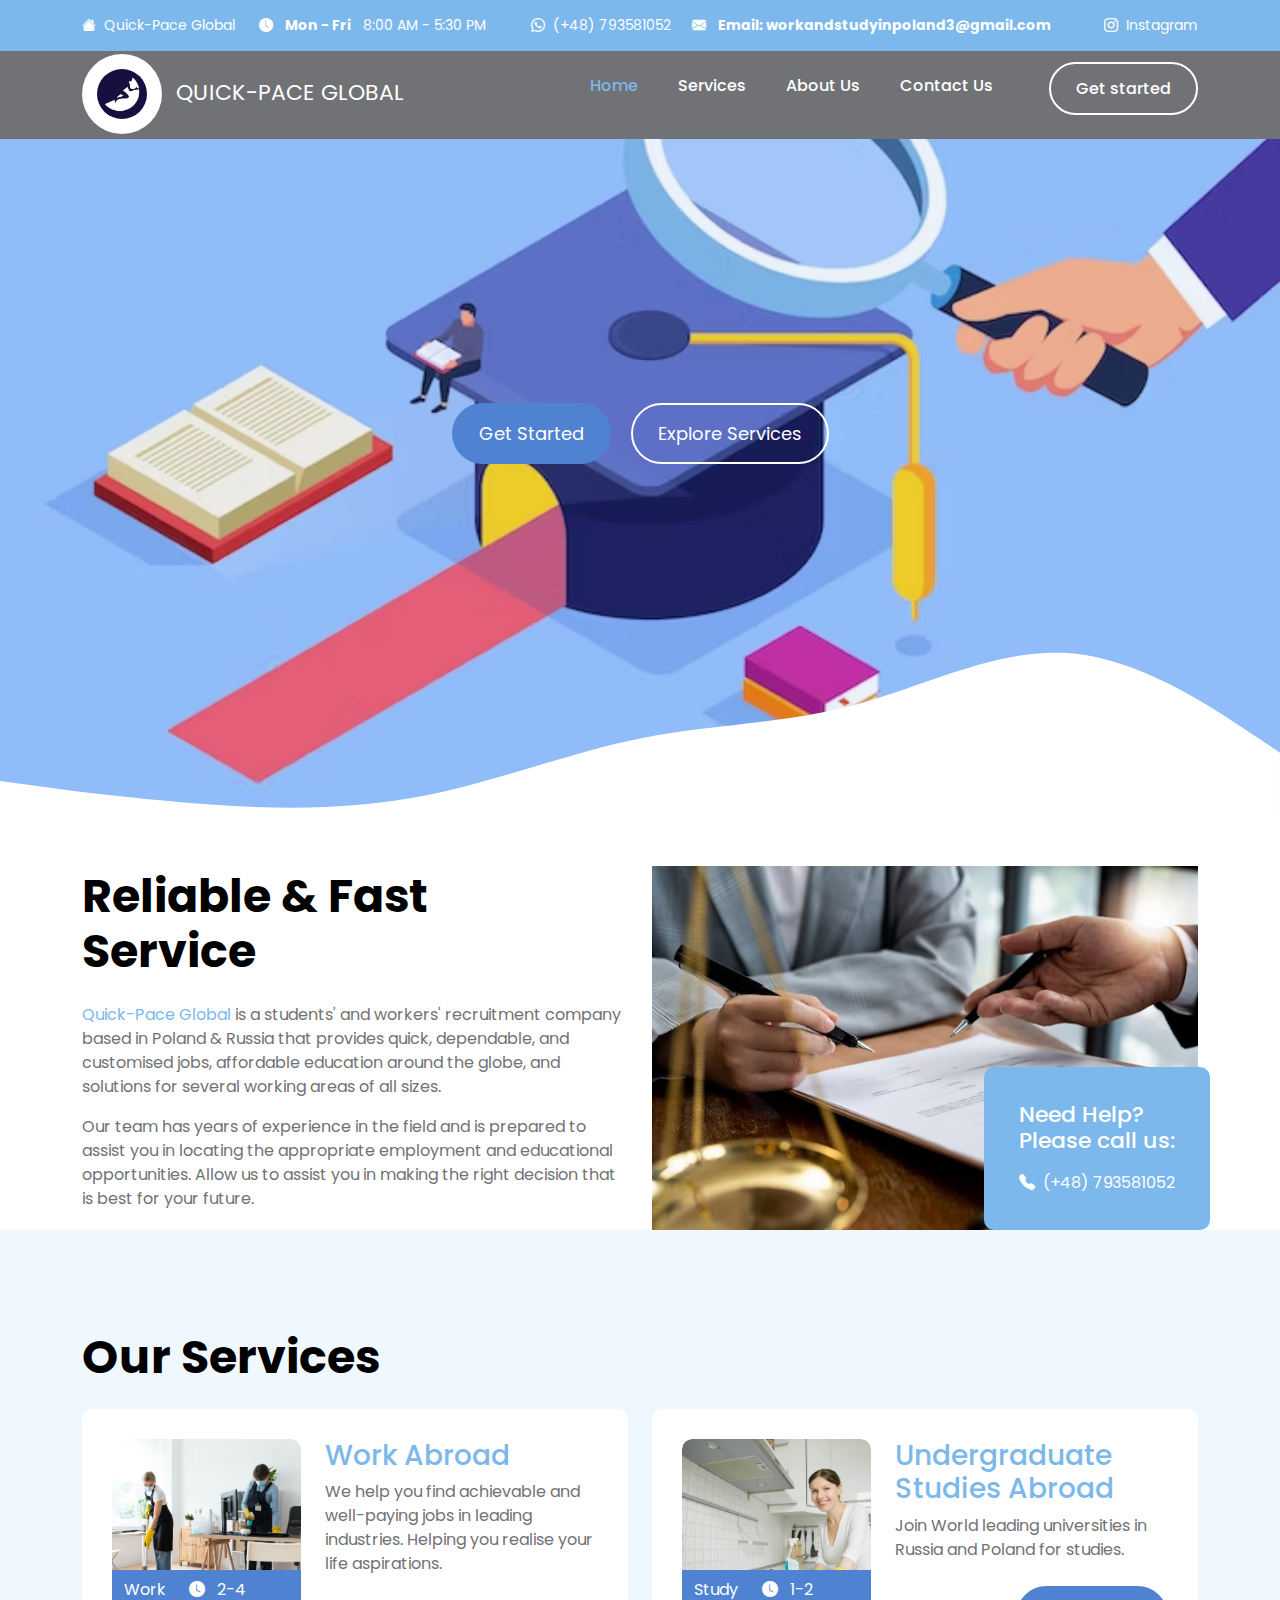
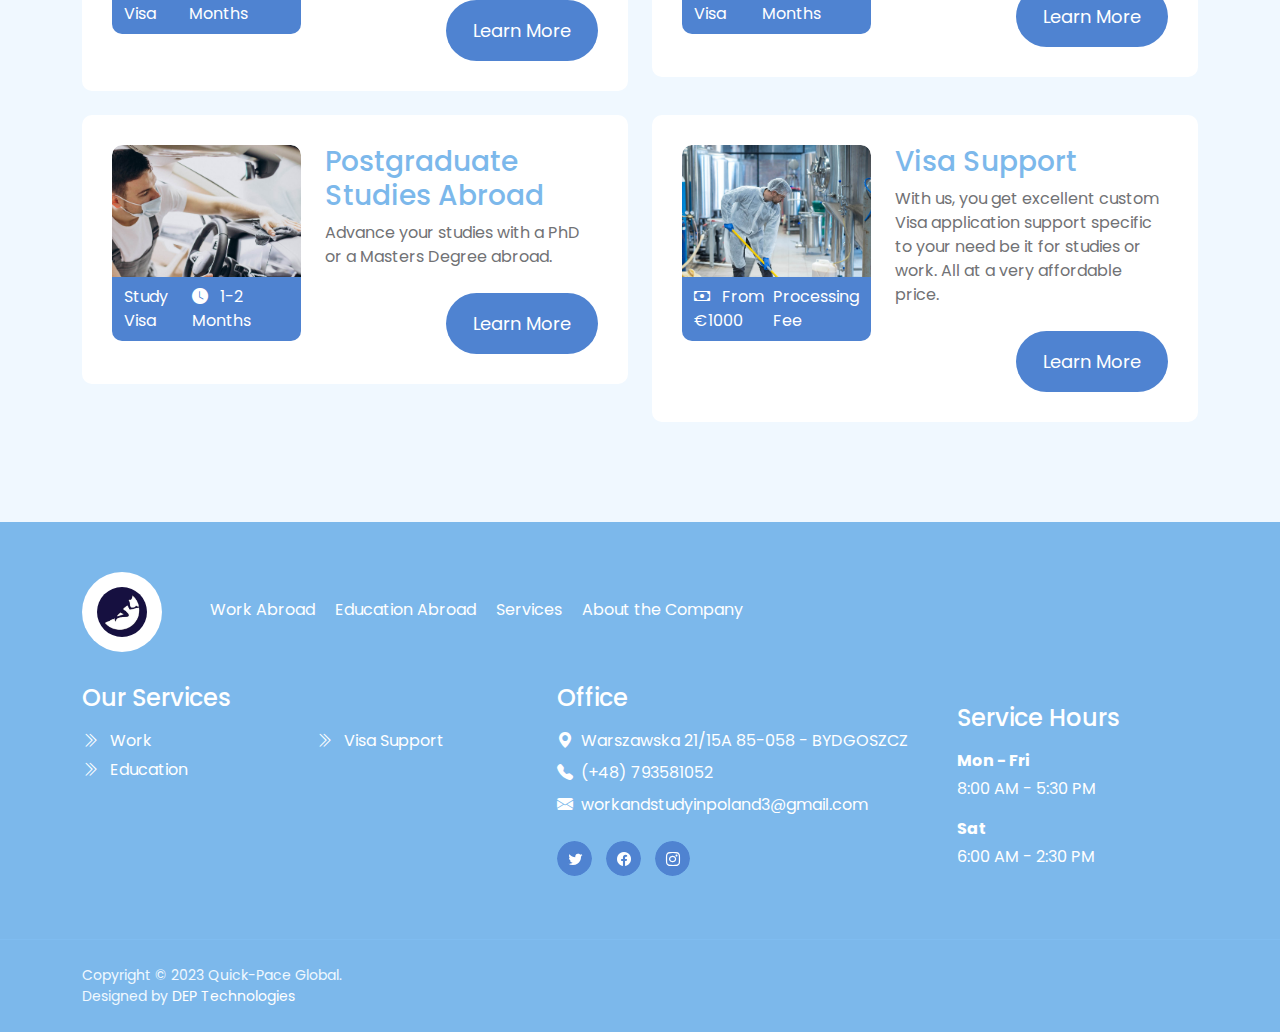
==== commit 2d1e77ed: "Contact Us Page and minor adjustments" ====
--- a/index.html
+++ b/index.html
@@ -86,23 +86,15 @@
                         </li>
 
                         <li class="nav-item">
-                            <a class="nav-link" href="about.html">Work</a>
+                            <a class="nav-link" href="services.html">Services</a>
                         </li>
 
-                        <li class="nav-item dropdown">
-                            <a class="nav-link dropdown-toggle" href="#section_5" id="navbarLightDropdownMenuLink"
-                            role="button" data-bs-toggle="dropdown" aria-expanded="false">Education</a>
-
-                            <ul class="dropdown-menu dropdown-menu-light" aria-labelledby="navbarLightDropdownMenuLink">
-                                <li><a class="dropdown-item" href="services.html">Undergraduate Studies</a></li>
-
-                                <li><a class="dropdown-item" href="coming-soon.html">Post Graduate Studies</a></li>
-
-                            </ul>
+                        <li class="nav-item">
+                            <a class="nav-link" href="about.html">About Us</a>
                         </li>
 
                         <li class="nav-item">
-                            <a class="nav-link" href="contact.html">Contacts</a>
+                            <a class="nav-link" href="contact.html">Contact Us</a>
                         </li>
 
                         <li class="nav-item ms-3">
--- a/css/wip.css
+++ b/css/wip.css
@@ -1,52 +1,42 @@
-/*
-
-Tooplate 2132 Clean Work
-
-https://www.tooplate.com/view/2132-clean-work
-
-*/
-
-
-
 /*---------------------------------------
   CUSTOM PROPERTIES ( VARIABLES )             
 -----------------------------------------*/
 :root {
-  --white-color:                  #ffffff;
-  --primary-color:                #7cb8eb;
-  --secondary-color:              #4f83d1;
-  --section-bg-color:             #f0f8ff;
-  --custom-btn-bg-color:          #4f83d1;
-  --custom-btn-bg-hover-color:    #7cb8eb;
-  --dark-color:                   #000000;
-  --p-color:                      #717275;
-  --border-color:                 #e9eaeb;
-  --link-hover-color:             #4f83d1;
-
-  --body-font-family:             'Poppins', sans-serif;
-
-  --h1-font-size:                 52px;
-  --h2-font-size:                 46px;
-  --h3-font-size:                 32px;
-  --h4-font-size:                 28px;
-  --h5-font-size:                 24px;
-  --h6-font-size:                 22px;
-  --p-font-size:                  16px;
-  --btn-font-size:                18px;
-  --copyright-font-size:          14px;
-
-  --border-radius-large:          100px;
-  --border-radius-medium:         20px;
-  --border-radius-small:          10px;
-
-  --font-weight-normal:           400;
-  --font-weight-medium:           500;
-  --font-weight-bold:             700;
+  --white-color: #ffffff;
+  --primary-color: #7cb8eb;
+  --secondary-color: #4f83d1;
+  --section-bg-color: #f0f8ff;
+  --custom-btn-bg-color: #4f83d1;
+  --custom-btn-bg-hover-color: #7cb8eb;
+  --dark-color: #000000;
+  --p-color: #717275;
+  --border-color: #e9eaeb;
+  --link-hover-color: #4f83d1;
+
+  --body-font-family: 'Poppins', sans-serif;
+
+  --h1-font-size: 52px;
+  --h2-font-size: 46px;
+  --h3-font-size: 32px;
+  --h4-font-size: 28px;
+  --h5-font-size: 24px;
+  --h6-font-size: 22px;
+  --p-font-size: 16px;
+  --btn-font-size: 18px;
+  --copyright-font-size: 14px;
+
+  --border-radius-large: 100px;
+  --border-radius-medium: 20px;
+  --border-radius-small: 10px;
+
+  --font-weight-normal: 400;
+  --font-weight-medium: 500;
+  --font-weight-bold: 700;
 }
 
 body {
   background-color: var(--white-color);
-  font-family: var(--body-font-family); 
+  font-family: var(--body-font-family);
 }
 
 
@@ -109,7 +99,7 @@
   font-weight: var(--font-weight-normal);
 }
 
-a, 
+a,
 button {
   touch-action: manipulation;
   transition: all 0.3s;
@@ -163,7 +153,7 @@
   opacity: 0.85;
 }
 
-.section-overlay + .container {
+.section-overlay+.container {
   position: relative;
 }
 
@@ -246,13 +236,16 @@
     -webkit-transform: rotateX(180deg);
     opacity: 0;
   }
+
   35% {
     -webkit-transform: rotateX(120deg);
     opacity: 0;
   }
+
   65% {
     opacity: 0;
   }
+
   100% {
     -webkit-transform: rotateX(360deg);
     opacity: 1;
@@ -264,13 +257,16 @@
     -moz-transform: rotateX(180deg);
     opacity: 0;
   }
+
   35% {
     -moz-transform: rotateX(120deg);
     opacity: 0;
   }
+
   65% {
     opacity: 0;
   }
+
   100% {
     -moz-transform: rotateX(360deg);
     opacity: 1;
@@ -286,6 +282,7 @@
     transform: rotateX(180deg);
     opacity: 0;
   }
+
   35% {
     -webkit-transform: rotateX(120deg);
     -moz-transform: rotateX(120deg);
@@ -294,9 +291,11 @@
     transform: rotateX(120deg);
     opacity: 0;
   }
+
   65% {
     opacity: 0;
   }
+
   100% {
     -webkit-transform: rotateX(360deg);
     -moz-transform: rotateX(360deg);
@@ -312,13 +311,16 @@
     -webkit-transform: rotateX(0deg);
     opacity: 1;
   }
+
   35% {
     -webkit-transform: rotateX(-40deg);
     opacity: 1;
   }
+
   65% {
     opacity: 0;
   }
+
   100% {
     -webkit-transform: rotateX(180deg);
     opacity: 0;
@@ -330,13 +332,16 @@
     -moz-transform: rotateX(0deg);
     opacity: 1;
   }
+
   35% {
     -moz-transform: rotateX(-40deg);
     opacity: 1;
   }
+
   65% {
     opacity: 0;
   }
+
   100% {
     -moz-transform: rotateX(180deg);
     opacity: 0;
@@ -352,6 +357,7 @@
     transform: rotateX(0deg);
     opacity: 1;
   }
+
   35% {
     -webkit-transform: rotateX(-40deg);
     -moz-transform: rotateX(-40deg);
@@ -360,9 +366,11 @@
     transform: rotateX(-40deg);
     opacity: 1;
   }
+
   65% {
     opacity: 0;
   }
+
   100% {
     -webkit-transform: rotateX(180deg);
     -moz-transform: rotateX(180deg);
@@ -449,11 +457,11 @@
   height: 100%;
 }
 
-.button--atlas > span {
+.button--atlas>span {
   display: inline-block;
 }
 
-.button--atlas:hover > span {
+.button--atlas:hover>span {
   opacity: 0;
 }
 
@@ -517,7 +525,7 @@
 
 .button--pan:hover::before {
   background: transparent;
-  transform: translate3d(0,-100%,0);
+  transform: translate3d(0, -100%, 0);
 }
 
 
@@ -659,7 +667,7 @@
   padding-bottom: 15px;
 }
 
-.navbar-nav .nav-link.active, 
+.navbar-nav .nav-link.active,
 .navbar-nav .nav-link:hover {
   background: transparent;
   color: var(--primary-color);
@@ -667,7 +675,7 @@
 
 .dropdown-menu {
   background: var(--white-color);
-  box-shadow: 0 1rem 3rem rgba(0,0,0,.175);
+  box-shadow: 0 1rem 3rem rgba(0, 0, 0, .175);
   border: 0;
   display: inherit;
   opacity: 0;
@@ -700,9 +708,9 @@
   padding-bottom: 7px;
 }
 
-.dropdown-item.active, 
+.dropdown-item.active,
 .dropdown-item:active,
-.dropdown-item:focus, 
+.dropdown-item:focus,
 .dropdown-item:hover {
   background: transparent;
   color: var(--primary-color);
@@ -879,7 +887,7 @@
   BANNER        
 -----------------------------------------*/
 .banner-section {
-  background-image: url('../images/high-angle-woman-cleaning-floors.jpg');
+  background-image: url('../images/contact1.png');
   background-repeat: no-repeat;
   background-position: center;
   background-size: cover;
@@ -1214,7 +1222,7 @@
   padding-right: 0;
 }
 
-.form-check-group-donation-frequency + .form-check-group-donation-frequency {
+.form-check-group-donation-frequency+.form-check-group-donation-frequency {
   padding-right: 12px;
   padding-left: 0;
 }
@@ -1270,9 +1278,9 @@
   background-image: none;
 }
 
-.form-check-radio .form-check-input:checked[type=radio] + .form-check-label,
-.form-check-radio .form-check-input:hover + .form-check-label,
-.form-check-radio .form-check-input:checked + .form-check-label {
+.form-check-radio .form-check-input:checked[type=radio]+.form-check-label,
+.form-check-radio .form-check-input:hover+.form-check-label,
+.form-check-radio .form-check-input:checked+.form-check-label {
   color: var(--white-color);
 }
 
@@ -1381,11 +1389,11 @@
 }
 
 .site-footer-bottom a {
-	color: var(--white-color);
+  color: var(--white-color);
 }
 
 .site-footer-bottom a:hover {
-	color: var(--link-hover-color);
+  color: var(--link-hover-color);
 }
 
 
@@ -1458,11 +1466,11 @@
   position: relative;
 }
 
-.button--skoll > span {
+.button--skoll>span {
   overflow: hidden;
 }
 
-.button--skoll:hover > span > span {
+.button--skoll:hover>span>span {
   animation: MoveUpInitial 0.2s forwards, MoveUpEnd 0.2s forwards 0.2s;
 }
 
@@ -1473,13 +1481,13 @@
   height: 0;
   padding-bottom: 100%;
   border-radius: 50%;
-  transform: translate3d(0,0,0);
+  transform: translate3d(0, 0, 0);
   transition: transform 0.3s;
   transition-timing-function: cubic-bezier(0.7, 0, 0.2, 1);
 }
 
 .button--skoll:hover::before {
-  transform: translate3d(0,100%,0);
+  transform: translate3d(0, 100%, 0);
 }
 
 
@@ -1631,5 +1639,4 @@
   h5 {
     font-size: 20px;
   }
-}
-
+}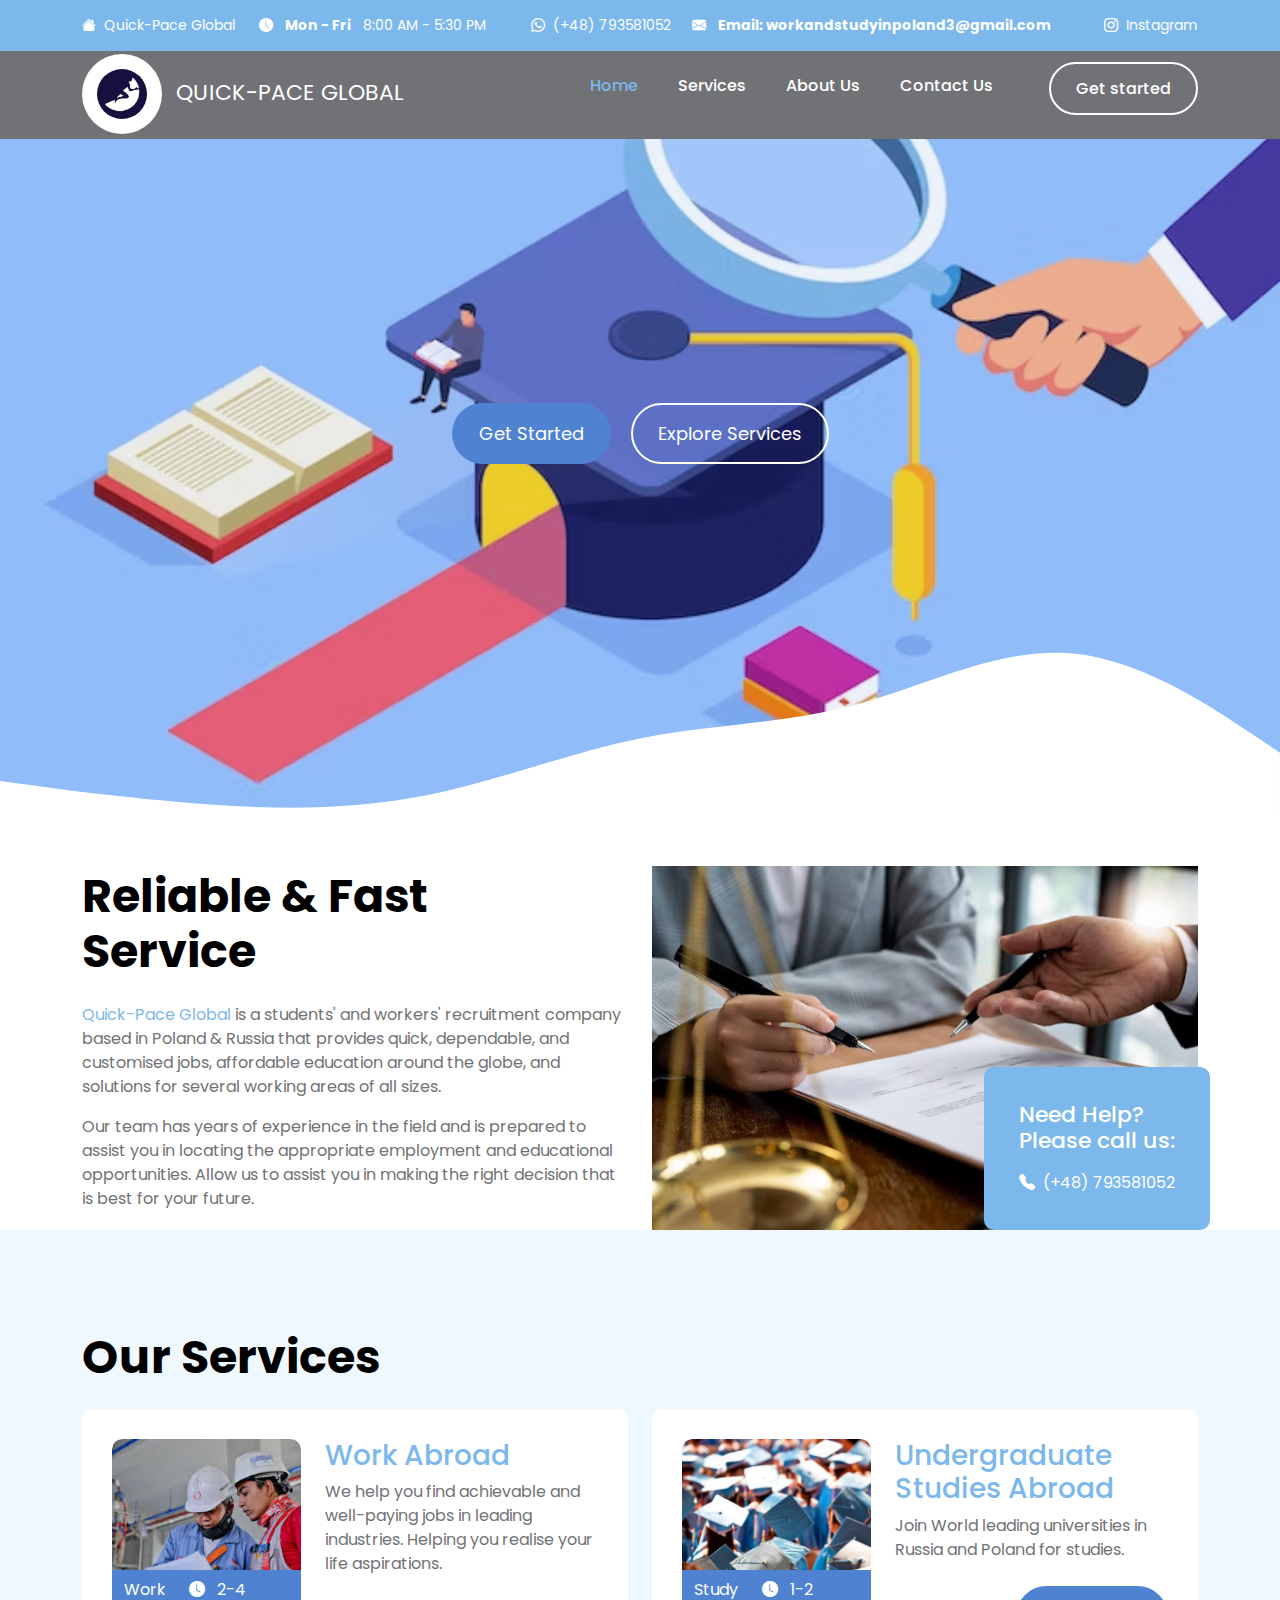
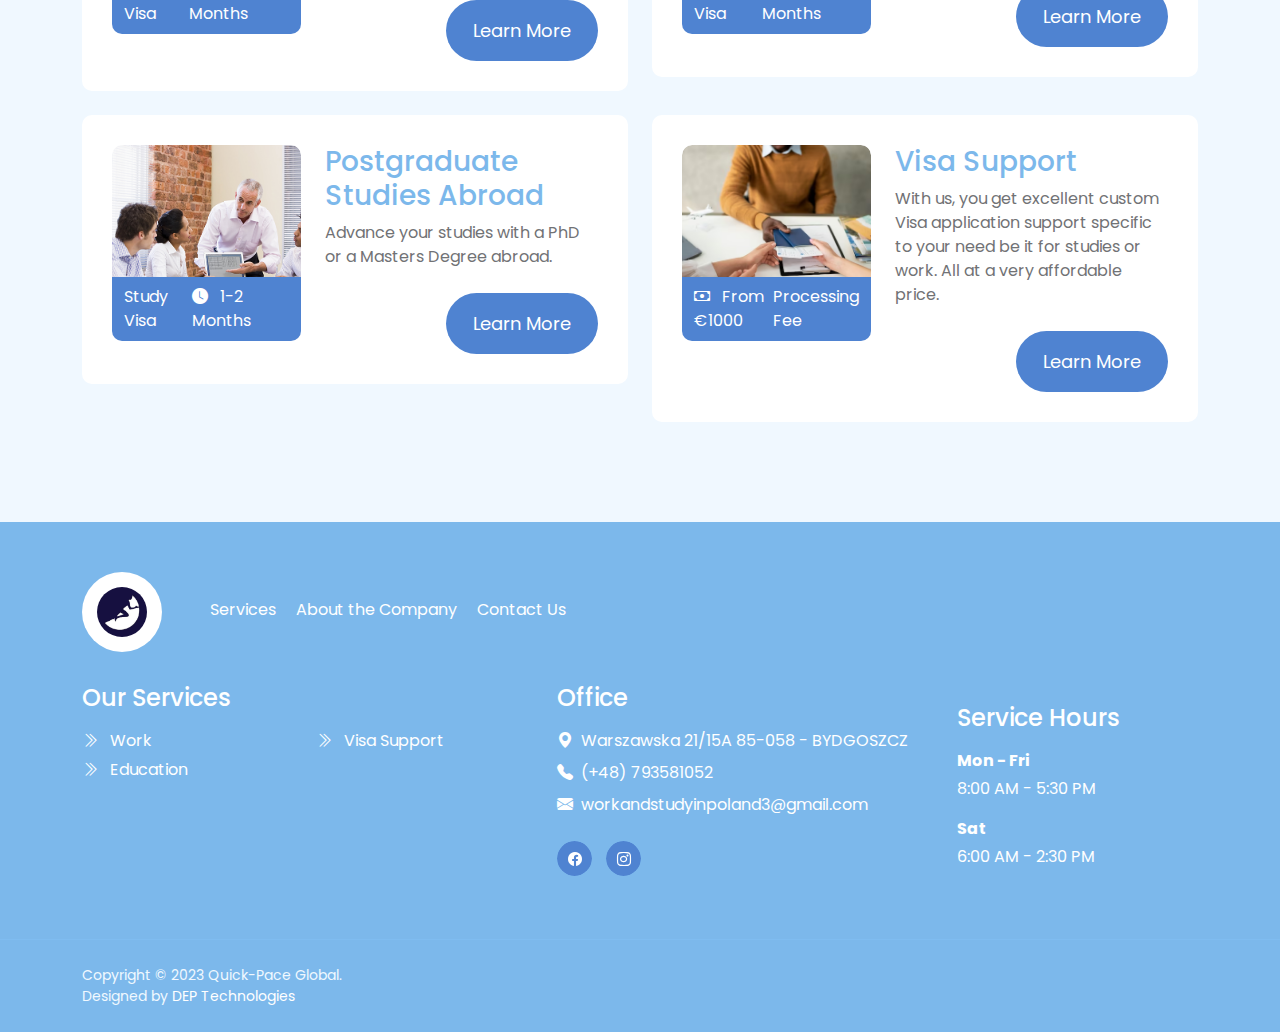
==== commit 88251315: "Final Version Commit" ====
--- a/index.html
+++ b/index.html
@@ -50,13 +50,15 @@
                         </p>
                         <p class="d-flex d-lg-block d-md-block d-none me-4 mb-0 ms-auto">
                             <i class="site-header-icon bi-envelope-fill me-2"></i>
+                            <a href="mailto:workandstudyinpoland3@gmail.com">
                             <strong class="me-2">Email: workandstudyinpoland3@gmail.com</strong>
+                            </a>
                         </p>
 
                         <p class="site-header-icon-wrap text-white d-flex mb-0 ms-auto">
                             <i class="site-header-icon bi-instagram me-2"></i>
     
-                            <a href="tel: +48 793581052" class="text-white">
+                            <a href="instagram.com" class="text-white">
                                 Instagram 
                             </a>
                         </p>
@@ -86,7 +88,7 @@
                         </li>
 
                         <li class="nav-item">
-                            <a class="nav-link" href="services.html">Services</a>
+                            <a class="nav-link" href="services-detail.html">Services</a>
                         </li>
 
                         <li class="nav-item">
@@ -99,7 +101,7 @@
 
                         <li class="nav-item ms-3">
                             <a class="nav-link custom-btn custom-border-btn custom-btn-bg-white btn" 
-                            href="#">Get started</a>
+                            href="contact.html">Get started</a>
                         </li>
                     </ul>
                 </div>
@@ -192,9 +194,9 @@
                                     <div class="col-lg-5 col-md-5 col-12">
                                         <div class="services-image-wrap">
                                             <a href="services-detail.html">
-                                                <img src="images/services/people-taking-care-office-cleaning.jpg"
+                                                <img src="images/services/work_industry.jpeg"
                                                     class="services-image img-fluid" alt="">
-                                                <img src="images/services/person-taking-care-office.jpg"
+                                                <img src="images/services/work_industry.jpeg"
                                                     class="services-image services-image-hover img-fluid" alt="">
     
                                                 <div class="services-icon-wrap">
@@ -239,9 +241,9 @@
                                     <div class="col-lg-5 col-md-5 col-12">
                                         <div class="services-image-wrap">
                                             <a href="services-detail.html">
-                                                <img src="images/services/young-smiling-woman-wearing-rubber-gloves-cleaning-stove.jpg"
+                                                <img src="images/services/education.jpeg"
                                                     class="services-image img-fluid" alt="">
-                                                <img src="images/services/woman-holding-rag-detergent-cleaning-cooker.jpg"
+                                                <img src="images/services/education.jpeg"
                                                     class="services-image services-image-hover img-fluid" alt="">
     
                                                 <div class="services-icon-wrap">
@@ -288,9 +290,9 @@
                                     <div class="col-lg-5 col-md-5 col-12">
                                         <div class="services-image-wrap">
                                             <a href="services-detail.html">
-                                                <img src="images/services/man-polishing-car-inside-car-service.jpg"
+                                                <img src="images/services/post_graduate.jpg"
                                                     class="services-image img-fluid" alt="">
-                                                <img src="images/services/man-polishing-car-inside.jpg"
+                                                <img src="images/services/post_graduate.jpg"
                                                     class="services-image services-image-hover img-fluid" alt="">
     
                                                 <div class="services-icon-wrap">
@@ -336,9 +338,9 @@
                                     <div class="col-lg-5 col-md-5 col-12">
                                         <div class="services-image-wrap">
                                             <a href="services-detail.html">
-                                                <img src="images/services/professional-industrial-cleaner-protective-uniform-cleaning-floor-food-processing-plant.jpg"
+                                                <img src="images/services/visa_help.avif"
                                                     class="services-image img-fluid" alt="">
-                                                <img src="images/services/close-up-mop-cleaning-industrial-plant-floor.jpg"
+                                                <img src="images/services/visa_help.avif"
                                                     class="services-image services-image-hover img-fluid" alt="">
     
                                                 <div class="services-icon-wrap">
@@ -394,14 +396,12 @@
                             <img src="images/qpg_logo.jpg" class="logo img-fluid" alt="">
                         </div>
     
-                        <ul class="footer-menu d-flex flex-wrap ms-5">
-                            <li class="footer-menu-item"><a href="#" class="footer-menu-link">Work Abroad</a></li>
-    
-                            <li class="footer-menu-item"><a href="#" class="footer-menu-link">Education Abroad</a></li>
-    
-                            <li class="footer-menu-item"><a href="#" class="footer-menu-link">Services</a></li>
-    
-                            <li class="footer-menu-item"><a href="#" class="footer-menu-link">About the Company</a></li>
+                        <ul class="footer-menu d-flex flex-wrap ms-5">    
+                            <li class="footer-menu-item"><a href="services-detail.html" class="footer-menu-link">Services</a></li>
+    
+                            <li class="footer-menu-item"><a href="about.html" class="footer-menu-link">About the Company</a></li>
+                        
+                            <li class="footer-menu-item"><a href="cantact.html" class="footer-menu-link">Contact Us</a></li>
                         </ul>
                     </div>
     
@@ -410,21 +410,21 @@
     
                         <ul class="footer-menu">
                             <li class="footer-menu-item">
-                                <a href="#" class="footer-menu-link">
+                                <a href="services-detail.html" class="footer-menu-link">
                                     <i class="bi-chevron-double-right footer-menu-link-icon me-2"></i>
                                     Work
                                 </a>
                             </li>
     
                             <li class="footer-menu-item">
-                                <a href="#" class="footer-menu-link">
+                                <a href="services-detail.html" class="footer-menu-link">
                                     <i class="bi-chevron-double-right footer-menu-link-icon me-2"></i>
                                     Education
                                 </a>
                             </li>
     
                             <li class="footer-menu-item">
-                                <a href="#" class="footer-menu-link">
+                                <a href="services-detail.html" class="footer-menu-link">
                                     <i class="bi-chevron-double-right footer-menu-link-icon me-2"></i>
                                     Visa Support
                                 </a>
@@ -460,22 +460,16 @@
                         </p>
     
                         <ul class="social-icon mt-4">
+    
                             <li class="social-icon-item">
-                                <a href="#" class="social-icon-link button button--skoll">
-                                    <span></span>
-                                    <span class="bi-twitter"></span>
-                                </a>
-                            </li>
-    
-                            <li class="social-icon-item">
-                                <a href="#" class="social-icon-link button button--skoll">
+                                <a href="facebook.com" class="social-icon-link button button--skoll">
                                     <span></span>
                                     <span class="bi-facebook"></span>
                                 </a>
                             </li>
     
                             <li class="social-icon-item">
-                                <a href="#" class="social-icon-link button button--skoll">
+                                <a href="instagram.com" class="social-icon-link button button--skoll">
                                     <span></span>
                                     <span class="bi-instagram"></span>
                                 </a>
